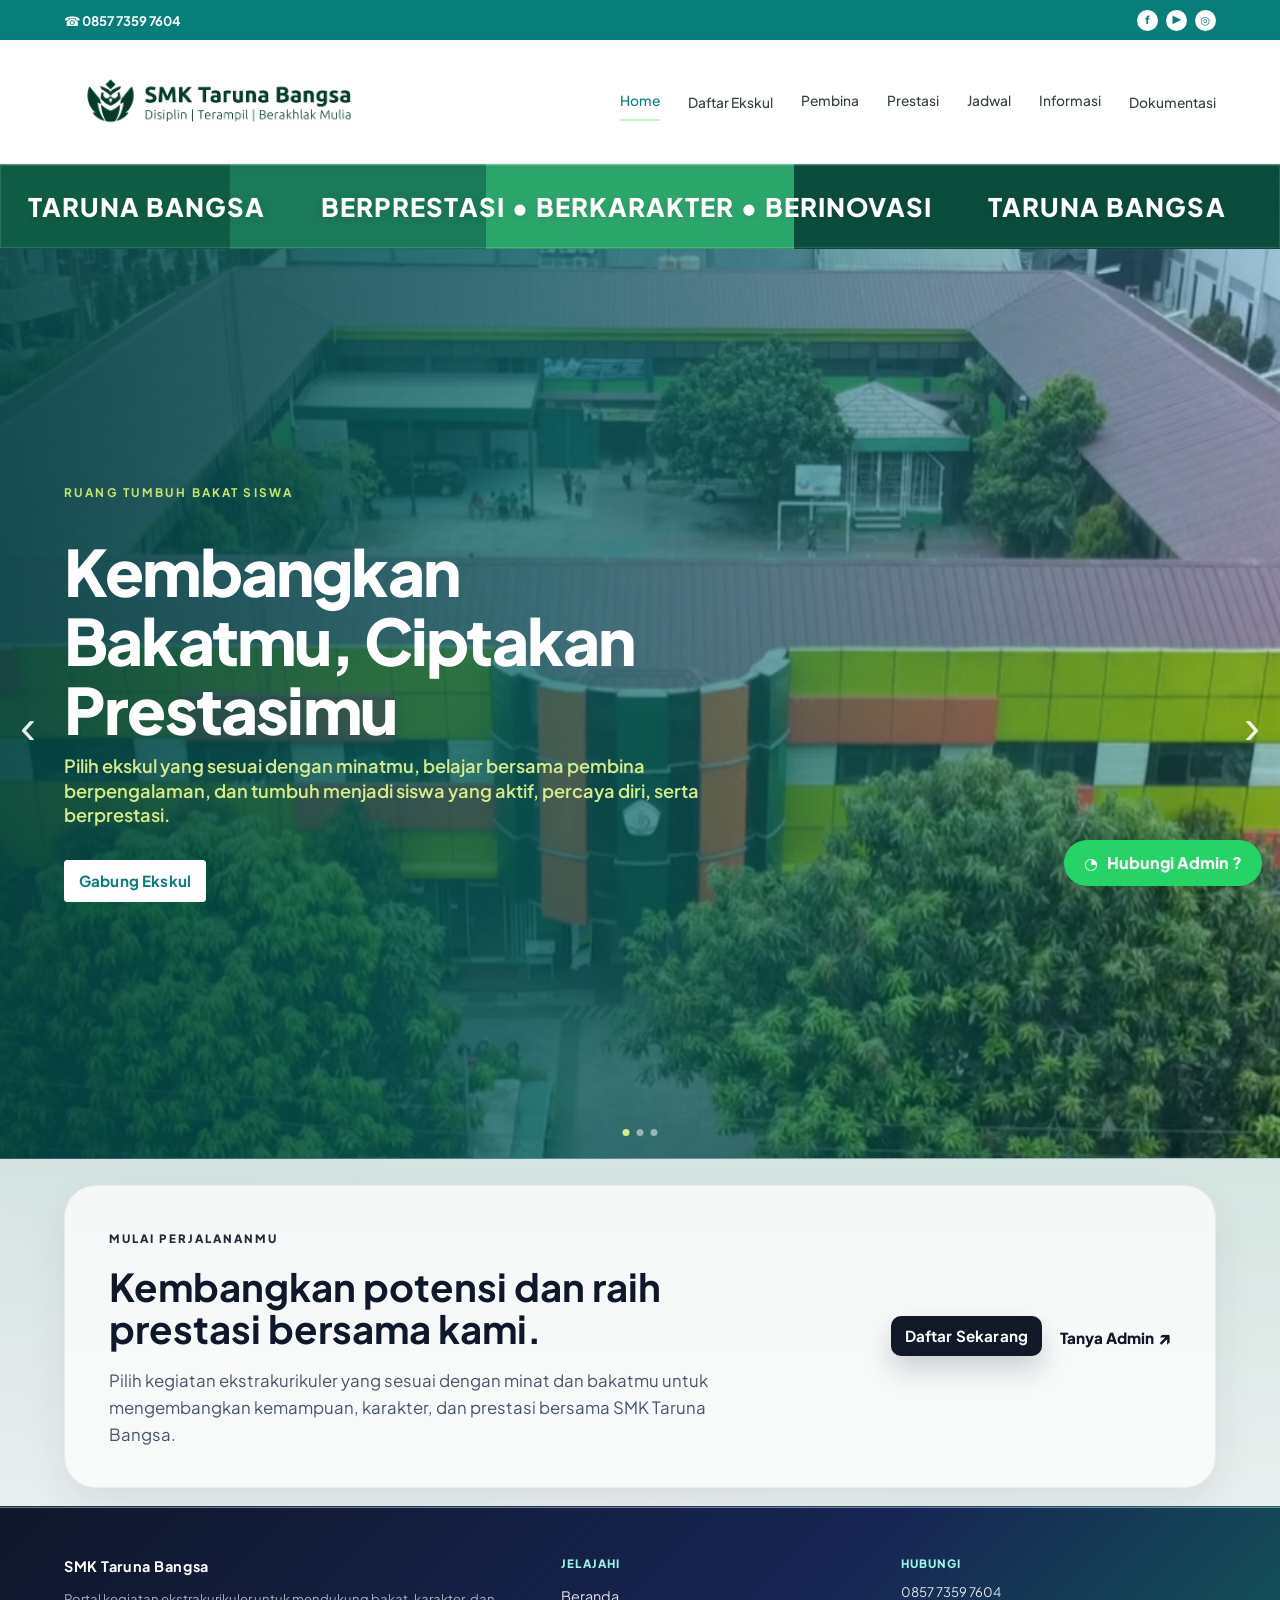
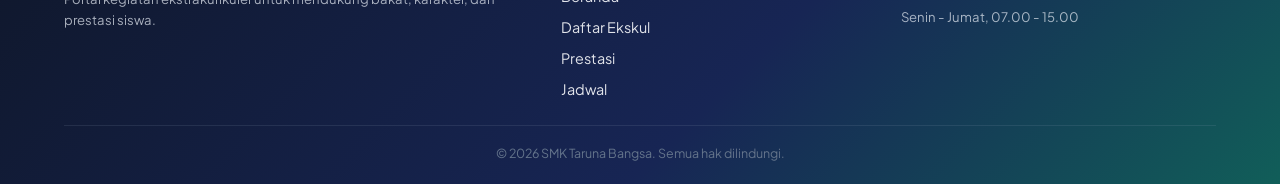
==== index.html @ 8e18caa0 "first commit" ====
<!doctype html>
<html lang="id">
<head>
  <meta charset="utf-8" />
  <meta name="viewport" content="width=device-width, initial-scale=1" />
  <title>Portal Ekstrakurikuler - SMK Taruna Bangsa</title>
  
  <link rel="stylesheet" href="styles.css">
  
  <!-- Google Fonts -->
  <link rel="preconnect" href="https://fonts.googleapis.com">
  <link rel="preconnect" href="https://fonts.gstatic.com" crossorigin>
  <link href="https://fonts.googleapis.com/css2?family=Plus+Jakarta+Sans:wght@400;500;600;700&display=swap" rel="stylesheet">

  <!-- Fallback CSS Kritis -->
  <style>
    :root {
      --primary: #4f46e5;
      --dark: #0f172a;
    }
    html, body {
      height: 100%;
      margin: 0;
      font-family: 'Plus Jakarta Sans', system-ui, -apple-system, 'Segoe UI', Roboto, sans-serif;
      color: #111;
      background:
        radial-gradient(circle at 12% 15%, rgba(124, 58, 237, 0.18), transparent 24%),
        radial-gradient(circle at 80% 12%, rgba(34, 211, 238, 0.14), transparent 20%),
        linear-gradient(135deg, #f8fbff 0%, #eef4ff 28%, #f7f5ff 55%, #f0fbff 100%);
    }
    .site-header { display: block; padding: 14px 0; border-bottom: 1px solid #e6edf5; }
    .container { width: 90%; max-width: 1200px; margin: 0 auto; }
    .header-container { display: flex; justify-content: space-between; align-items: center; }
    .main-nav { display: flex; gap: 18px; align-items: center; }
    .nav-link { color: #4b5563; text-decoration: none; }
    @media (max-width: 720px) {
      .main-nav { display: none; }
    }
  </style>
</head>
<body class="landing-page home-page">

  <!-- TOP STRIP -->
  <div class="top-strip">
    <div class="container top-strip-inner">
      <span class="top-phone">☎ <strong>0857 7359 7604</strong></span>
      <div class="top-socials" aria-label="Media sosial sekolah">
        <a href="#" aria-label="Facebook">f</a>
        <a href="#" aria-label="YouTube">▶</a>
        <a href="#" aria-label="Instagram">◎</a>
      </div>
    </div>
  </div>

  <!-- HEADER -->
  <header class="site-header">
    <div class="container header-container">
      <button class="nav-toggle-left" aria-label="Buka menu">☰</button>
      
      <div class="brand">
        <a href="index.html">
          <img class="brand-logo" src="logo-saya.png" alt="Logo SMK Taruna Bangsa" />
        </a>
      </div>
      
      <div class="header-right">
        <nav id="main-navigation" class="main-nav">
          <a href="index.html" class="nav-link active">Home</a>
          
          <div class="nav-dropdown">
            <button class="nav-link nav-dropdown-toggle" type="button" aria-expanded="false">Daftar Ekskul</button>
            <div class="nav-dropdown-menu" aria-label="Daftar ekskul">
              <a class="dropdown-ekskul-link futsal-link" href="ekskul-detail.html?name=Futsal">Futsal</a>
              <a class="dropdown-ekskul-link basket-link" href="ekskul-detail.html?name=Basket">Basket</a>
              <a class="dropdown-ekskul-link volley-link" href="ekskul-detail.html?name=Volley">Volley</a>
              <a class="dropdown-ekskul-link paskibra-link" href="ekskul-detail.html?name=Paskibra">Paskibra</a>
              <a class="dropdown-ekskul-link silat-link" href="ekskul-detail.html?name=Pencak%20Silat">Pencak Silat</a>
              <a class="dropdown-ekskul-link musik-link" href="ekskul-detail.html?name=Musik">Musik</a>
              <a class="dropdown-ekskul-link esport-link" href="ekskul-detail.html?name=Esport%20Nasa">Esport Nasa</a>
              <a class="dropdown-ekskul-link polsis-link" href="ekskul-detail.html?name=Polsis">Polsis</a>
            </div>
          </div>

          <a href="pembina.html" class="nav-link">Pembina</a>
          <a href="prestasi.html" class="nav-link">Prestasi</a>
          <a href="jadwal.html" class="nav-link">Jadwal</a>
          <a href="informasi.html" class="nav-link">Informasi</a>

          <div class="nav-dropdown">
            <button class="nav-link nav-dropdown-toggle" type="button" aria-expanded="false">Dokumentasi</button>
            <div class="nav-dropdown-menu" aria-label="Dokumentasi">
              <a class="dropdown-dokumentasi-link" href="dokumentasi.html?type=Foto">Foto</a>
              <a class="dropdown-dokumentasi-link" href="dokumentasi.html?type=Video">Video</a>
            </div>
          </div>
        </nav>
      </div>
    </div>
  </header>

  <!-- MARQUEE BANNER -->
  <div class="marquee-banner" aria-label="Informasi bergerak">
    <div class="marquee-track">
      <div class="marquee-item">TARUNA BANGSA</div>
      <div class="marquee-item">BERPRESTASI • BERKARAKTER • BERINOVASI</div>
      <div class="marquee-item">TARUNA BANGSA</div>
      <div class="marquee-item">BERPRESTASI • BERKARAKTER • BERINOVASI</div>
      <div class="marquee-item">TARUNA BANGSA</div>
      <div class="marquee-item">BERPRESTASI • BERKARAKTER • BERINOVASI</div>
    </div>
  </div>

  <!-- PANEL MOBILE NAVIGASI -->
  <aside id="left-panel" class="left-panel" aria-hidden="true">
    <div class="panel-inner">
      <button class="close-btn" aria-label="Tutup">✕</button>
      <nav class="mobile-nav">
        <a href="index.html" class="nav-link">Home</a>
        <div class="mobile-nav-dropdown">
          <button class="nav-link nav-dropdown-toggle" type="button" aria-expanded="false">Daftar Ekskul</button>
          <div class="mobile-dropdown-menu">
            <a class="dropdown-ekskul-link futsal-link" href="ekskul-detail.html?name=Futsal">Futsal</a>
            <a class="dropdown-ekskul-link basket-link" href="ekskul-detail.html?name=Basket">Basket</a>
            <a class="dropdown-ekskul-link volley-link" href="ekskul-detail.html?name=Volley">Volley</a>
            <a class="dropdown-ekskul-link paskibra-link" href="ekskul-detail.html?name=Paskibra">Paskibra</a>
            <a class="dropdown-ekskul-link silat-link" href="ekskul-detail.html?name=Pencak%20Silat">Pencak Silat</a>
            <a class="dropdown-ekskul-link musik-link" href="ekskul-detail.html?name=Musik">Musik</a>
            <a class="dropdown-ekskul-link esport-link" href="ekskul-detail.html?name=Esport%20Nasa">Esport Nasa</a>
            <a class="dropdown-ekskul-link polsis-link" href="ekskul-detail.html?name=Polsis">Polsis</a>
          </div>
        </div>
        <a href="pembina.html" class="nav-link">Pembina</a>
        <a href="prestasi.html" class="nav-link">Prestasi</a>
        <a href="jadwal.html" class="nav-link">Jadwal</a>
        <a href="informasi.html" class="nav-link">Informasi</a>
      </nav>
    </div>
  </aside>

  <!-- KONTEN UTAMA -->
  <main>
    <!-- HERO SECTION -->
    <section class="hero">
      <div class="hero-bg" aria-hidden="true">
        <div class="blob b1"></div>
        <div class="blob b2"></div>
        <div class="blob b3"></div>
      </div>
      <div class="container hero-container">
        <div class="hero-content">
          <span class="hero-tag">RUANG TUMBUH BAKAT SISWA</span>
          <h1 class="hero-title">Kembangkan Bakatmu, Ciptakan Prestasimu</h1>
          <p class="hero-description">
            Pilih ekskul yang sesuai dengan minatmu, belajar bersama pembina berpengalaman, dan tumbuh menjadi siswa yang aktif, percaya diri, serta berprestasi.
          </p>
          <div class="hero-actions">
            <a class="btn btn-primary hero-join-button" href="student-register.html">Gabung Ekskul</a>
            <a class="btn btn-secondary" href="prestasi.html">Lihat Prestasi</a>
          </div>
        </div>
        
        <div class="hero-visual">
          <div class="hero-visual-frame">
            <img src="logo_landing_page.png" alt="Gedung SMK Taruna Bangsa">
            <span class="hero-visual-caption">Lingkungan belajar dan berkembang</span>
          </div>
        </div>
      </div>

      <button class="hero-arrow hero-arrow-left" aria-label="Slide sebelumnya">‹</button>
      <button class="hero-arrow hero-arrow-right" aria-label="Slide berikutnya">›</button>
      <div class="hero-dots" aria-hidden="true">
        <span class="active"></span>
        <span></span>
        <span></span>
      </div>
    </section>

    <!-- CLOSING CTA SECTION -->
    <section class="closing-cta" aria-labelledby="closing-cta-title">
      <div class="container closing-cta-inner">
        <div>
          <span class="closing-cta-kicker">MULAI PERJALANANMU</span>
          <h2 id="closing-cta-title">Kembangkan potensi dan raih prestasi bersama kami.</h2>
          <p>Pilih kegiatan ekstrakurikuler yang sesuai dengan minat dan bakatmu untuk mengembangkan kemampuan, karakter, dan prestasi bersama SMK Taruna Bangsa.</p>
        </div>
        <div class="closing-cta-actions">
          <a class="btn btn-light" href="student-register.html">Daftar Sekarang</a>
          <a class="closing-cta-contact" href="https://wa.me/6285773597604?text=Halo%20Admin%20SMK%20Taruna%20Bangsa%2C%20saya%20ingin%20menanyakan%20informasi%20tentang%20kegiatan%20ekstrakurikuler." target="_blank" rel="noreferrer">
            Tanya Admin <span aria-hidden="true">&#8599;</span>
          </a>
        </div>
      </div>
    </section>

    <!-- PORTAL SISWA -->
    <section id="student-portal" class="student-portal hidden">
      <div class="container">
        <div class="portal-card">
          <div>
            <span class="sub-title">Portal Siswa</span>
            <h2>Selamat datang di ruang aktivitas ekstrakurikulermu.</h2>
          </div>
          <div class="portal-meta">
            <div class="meta-item">
              <span>Nama</span>
              <strong id="portal-name">-</strong>
            </div>
            <div class="meta-item">
              <span>NIS</span>
              <strong id="portal-nis">-</strong>
            </div>
            <div class="meta-item">
              <span>Kelas</span>
              <strong id="portal-kelas">-</strong>
            </div>
          </div>
        </div>
      </div>
    </section>
  </main>

  <!-- FLOATING WHATSAPP -->
  <a class="whatsapp-float" href="https://wa.me/6285773597604" target="_blank" rel="noreferrer">
    <span aria-hidden="true">◔</span> Hubungi Admin ?
  </a>

  <!-- FOOTER -->
  <footer class="site-footer">
    <div class="container footer-container">
      <div class="footer-brand">
        <strong>SMK Taruna Bangsa</strong>
        <p>Portal kegiatan ekstrakurikuler untuk mendukung bakat, karakter, dan prestasi siswa.</p>
      </div>
      <div class="footer-links">
        <span class="footer-heading">Jelajahi</span>
        <a href="index.html">Beranda</a>
        <a href="ekskul-detail.html?name=Futsal">Daftar Ekskul</a>
        <a href="prestasi.html">Prestasi</a>
        <a href="jadwal.html">Jadwal</a>
      </div>
      <div class="footer-contact">
        <span class="footer-heading">Hubungi</span>
        <a href="https://wa.me/6285773597604" target="_blank" rel="noreferrer">0857 7359 7604</a>
        <span>Senin - Jumat, 07.00 - 15.00</span>
      </div>
    </div>
    <p class="footer-copy">&copy; 2026 SMK Taruna Bangsa. Semua hak dilindungi.</p>
  </footer>

  <script src="script.js"></script>
</body>
</html>
---- styles.css ----
:root {
  --primary: #4f46e5;
  --blob1: #7c3aed;
  --blob2: #06b6d4;
  --blob3: #f59e0b;
  --primary-hover: #4338ca;
  --dark: #0f172a;
  --gray-light: #f8fafc;
  --text-main: #334155;
  --text-muted: #64748b;
  --border-color: #e2e8f0;
  --radius: 12px;
}

* {
  box-sizing: border-box;
  margin: 0;
  padding: 0;
}

html {
  scroll-behavior: smooth;
}

[id] {
  scroll-margin-top: 110px;
}

body {
  font-family: 'Plus Jakarta Sans', sans-serif;
  color: var(--text-main);
  background:
    radial-gradient(circle at 12% 15%, rgba(124, 58, 237, 0.18), transparent 24%),
    radial-gradient(circle at 80% 12%, rgba(34, 211, 238, 0.14), transparent 20%),
    linear-gradient(135deg, #f8fbff 0%, #eef4ff 28%, #f7f5ff 55%, #f0fbff 100%);
  line-height: 1.6;
}

.container {
  width: 90%;
  max-width: 1200px;
  margin: 0 auto;
}

.hidden {
  display: none !important;
}

.user-status {
  display: inline-flex;
  align-items: center;
  gap: 10px;
  padding: 8px 12px;
  border-radius: 999px;
  background: rgba(15, 118, 110, 0.08);
  border: 1px solid rgba(34, 197, 94, 0.2);
  box-shadow: inset 0 0 0 1px rgba(255,255,255,0.04);
}

.user-chip {
  display: inline-flex;
  align-items: center;
  gap: 8px;
  font-size: 0.82rem;
  font-weight: 700;
  color: #0f172a;
}

.user-chip::before {
  content: "";
  width: 9px;
  height: 9px;
  border-radius: 50%;
  background: linear-gradient(135deg, #22c55e, #15803d);
  box-shadow: 0 0 0 3px rgba(34, 197, 94, 0.12);
}

.logout-btn {
  border: 0;
  background: linear-gradient(135deg, #16a34a, #22c55e);
  color: white;
  border-radius: 999px;
  padding: 7px 12px;
  font-size: 0.74rem;
  font-weight: 700;
  cursor: pointer;
  transition: transform 0.2s ease, box-shadow 0.2s ease;
}

.logout-btn:hover {
  transform: translateY(-1px);
  box-shadow: 0 8px 18px rgba(34, 197, 94, 0.2);
}

.student-portal {
  padding: 8px 0 0;
}

.portal-card {
  background: linear-gradient(135deg, rgba(15, 23, 42, 0.97), rgba(15, 118, 110, 0.9));
  border: 1px solid rgba(148, 163, 184, 0.18);
  border-radius: 28px;
  box-shadow: 0 24px 60px rgba(15, 23, 42, 0.16);
  padding: 28px 30px;
  color: #f8fafc;
  display: flex;
  justify-content: space-between;
  align-items: center;
  gap: 24px;
}

.portal-card h2 {
  font-size: clamp(1.4rem, 2vw, 2rem);
  margin-top: 8px;
}

.portal-meta {
  display: grid;
  grid-template-columns: repeat(3, minmax(120px, 1fr));
  gap: 16px;
  min-width: min(100%, 430px);
}

.meta-item {
  background: rgba(255, 255, 255, 0.08);
  border: 1px solid rgba(255, 255, 255, 0.12);
  border-radius: 18px;
  padding: 12px 14px;
}

.meta-item span {
  display: block;
  font-size: 0.72rem;
  letter-spacing: 0.08em;
  text-transform: uppercase;
  color: rgba(248, 250, 252, 0.72);
  margin-bottom: 4px;
}

.meta-item strong {
  font-size: 1rem;
  font-weight: 700;
}

/* DASHBOARD */
.dashboard-page {
  background:
    radial-gradient(circle at top left, rgba(16, 185, 129, 0.18), transparent 20%),
    radial-gradient(circle at top right, rgba(59, 130, 246, 0.12), transparent 24%),
    radial-gradient(circle at bottom left, rgba(14, 116, 144, 0.12), transparent 24%),
    linear-gradient(135deg, #eefaf7 0%, #f4f7ff 28%, #f8fafc 56%, #eef6f3 100%);
  min-height: 100vh;
  position: relative;
  overflow-x: hidden;
}

.admin-dashboard-page {
  background:
    radial-gradient(circle at top left, rgba(16, 185, 129, 0.23), transparent 18%),
    radial-gradient(circle at top right, rgba(96, 165, 250, 0.2), transparent 24%),
    radial-gradient(circle at bottom center, rgba(59, 130, 246, 0.12), transparent 28%),
    linear-gradient(180deg, #050b14 0%, #0b1220 24%, #101b2c 52%, #0c1321 100%);
}

.admin-dashboard-page .dashboard-header {
  background: linear-gradient(135deg, #050c14 0%, #0a1420 28%, #081924 100%);
  border-bottom: 1px solid rgba(148, 163, 184, 0.18);
  box-shadow: 0 20px 42px rgba(2, 6, 23, 0.42);
}

.admin-dashboard-page .brand-dashboard .brand-badge {
  background: linear-gradient(135deg, #10b981, #0ea5e9, #8b5cf6);
  box-shadow: 0 12px 24px rgba(16, 185, 129, 0.2);
}

.admin-dashboard-page .sidebar-card {
  background: linear-gradient(180deg, rgba(15, 23, 42, 0.96), rgba(15, 23, 42, 0.78));
  border-color: rgba(148, 163, 184, 0.16);
  box-shadow: 0 26px 48px rgba(2, 6, 23, 0.35);
  color: #e2e8f0;
}

.admin-dashboard-page .sidebar-brand p,
.admin-dashboard-page .sidebar-brand strong,
.admin-dashboard-page .dashboard-nav a,
.admin-dashboard-page .panel-head h3,
.admin-dashboard-page .field-group,
.admin-dashboard-page .admin-ekskul-item strong,
.admin-dashboard-page .admin-list-wrap h4,
.admin-dashboard-page .welcome-card h2,
.admin-dashboard-page .stat-box strong {
  color: #f8fafc;
}

.admin-dashboard-page .dashboard-nav a {
  color: #cbd5e1;
}

.admin-dashboard-page .dashboard-nav a:hover,
.admin-dashboard-page .dashboard-nav a.active {
  background: linear-gradient(135deg, rgba(16, 185, 129, 0.14), rgba(59, 130, 246, 0.12));
  color: #f8fafc;
  box-shadow: inset 0 0 0 1px rgba(16, 185, 129, 0.2), 0 12px 24px rgba(16, 185, 129, 0.08);
}

.admin-dashboard-page .welcome-card {
  background: linear-gradient(135deg, rgba(15, 23, 42, 0.97), rgba(8, 47, 54, 0.84), rgba(17, 24, 39, 0.96));
  border-color: rgba(16, 185, 129, 0.22);
  box-shadow: 0 28px 56px rgba(2, 6, 23, 0.28);
  animation: floatInUp 0.55s cubic-bezier(.2,.8,.2,1) both, glowPulse 4.5s ease-in-out infinite;
}

.admin-dashboard-page .welcome-card::after {
  background: radial-gradient(circle, rgba(16, 185, 129, 0.26), transparent 68%);
}

.admin-dashboard-page .welcome-card::before {
  background: radial-gradient(circle, rgba(96, 165, 250, 0.17), transparent 70%);
}

.admin-dashboard-page .stat-box {
  background: linear-gradient(180deg, rgba(15, 23, 42, 0.94), rgba(17, 24, 39, 0.86));
  border-color: rgba(148, 163, 184, 0.14);
  box-shadow: 0 22px 36px rgba(2, 6, 23, 0.28);
  color: #f8fafc;
}

.admin-dashboard-page .stat-label {
  color: #94a3b8;
}

.admin-dashboard-page .stat-box.highlight {
  background: linear-gradient(135deg, rgba(16, 185, 129, 0.16), rgba(15, 118, 110, 0.11), rgba(15, 23, 42, 0.92));
  border-color: rgba(16, 185, 129, 0.24);
}

.admin-dashboard-page .info-panel,
.admin-dashboard-page .admin-management {
  background: linear-gradient(180deg, rgba(15, 23, 42, 0.9), rgba(15, 23, 42, 0.78));
    background:linear-gradient(90deg, #166534, #22c55e, #86efac, #15803d);
  box-shadow: 0 22px 42px rgba(2, 6, 23, 0.26);
  color: #e2e8f0;
  transition: transform 0.22s ease, box-shadow 0.22s ease, border-color 0.22s ease;
}

.admin-dashboard-page .info-panel:hover,
.admin-dashboard-page .admin-management:hover {
  transform: translateY(-4px);
  box-shadow: 0 28px 54px rgba(2, 6, 23, 0.32);
  border-color: rgba(16, 185, 129, 0.2);
}

.admin-dashboard-page .activity-list li,
.admin-dashboard-page .profile-list li,
.admin-dashboard-page .admin-ekskul-item p,
.admin-dashboard-page .field-group span {
  color: #cbd5e1;
}

.admin-dashboard-page .field-group input {
  background: rgba(15, 23, 42, 0.72);
  border: 1px solid rgba(148, 163, 184, 0.2);
  color: #f8fafc;
  box-shadow: inset 0 1px 0 rgba(255,255,255,0.04);
}

.admin-dashboard-page .field-group input::placeholder {
  color: rgba(148, 163, 184, 0.8);
}

.admin-dashboard-page .admin-ekskul-item {
  background: rgba(15, 23, 42, 0.72);
  border: 1px solid rgba(148, 163, 184, 0.14);
  box-shadow: 0 14px 28px rgba(2, 6, 23, 0.18);
}

.admin-dashboard-page .mini-delete {
  background: linear-gradient(135deg, rgba(239, 68, 68, 0.14), rgba(127, 29, 29, 0.2));
  color: #fecaca;
}

.admin-dashboard-page .user-status-large {
  background: rgba(15, 23, 42, 0.68);
  border-color: rgba(148, 163, 184, 0.18);
  box-shadow: inset 0 0 0 1px rgba(255,255,255,0.02);
}

.admin-dashboard-page .logout-btn {
  background: linear-gradient(135deg, #10b981, #22c55e);
  box-shadow: 0 14px 24px rgba(34, 197, 94, 0.18);
}

.admin-dashboard-page .pill {
  background: rgba(16, 185, 129, 0.12);
  color: #bbf7d0;
}

.admin-dashboard-page .subtle {
  background: rgba(148, 163, 184, 0.12);
  color: #dbeafe;
}

.dashboard-page .sidebar-card,
.dashboard-page .welcome-card,
.dashboard-page .stats-grid,
.dashboard-page .info-panel,
.dashboard-page .student-ekskul-grid > * {
  animation: floatInUp 0.7s cubic-bezier(.2,.8,.2,1) both;
}

.dashboard-page .welcome-card { animation-delay: 0.06s; }
.dashboard-page .stats-grid { animation-delay: 0.12s; }
.dashboard-page .info-panel:nth-child(1) { animation-delay: 0.18s; }
.dashboard-page .info-panel:nth-child(2) { animation-delay: 0.24s; }
.dashboard-page .student-ekskul-grid > * { animation-delay: 0.28s; }

.admin-dashboard-page .info-panel:hover,
.admin-dashboard-page .admin-management:hover {
  transform: translateY(-4px);
  box-shadow: 0 26px 50px rgba(15, 118, 110, 0.08);
  border-color: rgba(16, 185, 129, 0.2);
}

.admin-dashboard-page .dashboard-nav a {
  transition: transform 0.22s ease, background 0.22s ease, box-shadow 0.22s ease, color 0.22s ease, letter-spacing 0.02em;
}

.admin-dashboard-page .dashboard-nav a:hover,
.admin-dashboard-page .dashboard-nav a.active {
  background: linear-gradient(135deg, rgba(16, 185, 129, 0.14), rgba(59, 130, 246, 0.08));
  box-shadow: inset 0 0 0 1px rgba(16, 185, 129, 0.18), 0 10px 18px rgba(16, 185, 129, 0.08);
}

.admin-dashboard-page .stat-box {
  position: relative;
  overflow: hidden;
}

.admin-dashboard-page .stat-box::after {
  content: "";
  position: absolute;
  inset: auto -30% -50% auto;
  width: 140px;
  height: 140px;
  border-radius: 50%;
  background: radial-gradient(circle, rgba(16, 185, 129, 0.15), transparent 70%);
  transform: scale(1.2);
  pointer-events: none;
}

.admin-dashboard-page .stat-box:hover {
  transform: translateY(-5px) scale(1.01);
  box-shadow: 0 24px 42px rgba(15, 23, 42, 0.1);
}

.admin-dashboard-page .admin-ekskul-item {
  position: relative;
  overflow: hidden;
  transition: transform 0.22s ease, box-shadow 0.22s ease, border-color 0.22s ease;
}

.admin-dashboard-page .admin-ekskul-item::before {
  content: "";
  position: absolute;
  inset: 0 auto auto 0;
  width: 100%;
  height: 3px;
  background: linear-gradient(90deg, #10b981, #3b82f6, #8b5cf6);
  opacity: 0;
  transition: opacity 0.22s ease;
}

.admin-dashboard-page .admin-ekskul-item:hover {
  transform: translateY(-3px);
  box-shadow: 0 18px 30px rgba(15, 23, 42, 0.08);
  border-color: rgba(16, 185, 129, 0.18);
}

.admin-dashboard-page .admin-ekskul-item:hover::before {
  opacity: 1;
}

.admin-dashboard-page .mini-delete {
  position: relative;
  overflow: hidden;
}

.admin-dashboard-page .mini-delete:hover {
  transform: translateY(-2px) scale(1.02);
  box-shadow: 0 12px 22px rgba(239, 68, 68, 0.12);
}

.admin-dashboard-page .btn-primary {
  position: relative;
  overflow: hidden;
}

.admin-dashboard-page .btn-primary::before {
  content: "";
  position: absolute;
  inset: 0;
  background: linear-gradient(120deg, transparent 18%, rgba(255,255,255,0.32), transparent 48%);
  transform: translateX(-120%);
  transition: transform 0.7s ease;
}

.admin-dashboard-page .btn-primary:hover {
  transform: translateY(-2px) scale(1.01);
  box-shadow: 0 18px 32px rgba(16, 185, 129, 0.24);
}

.admin-dashboard-page .btn-primary:hover::before {
  transform: translateX(120%);
}

.dashboard-page::before {
  content: "";
  position: fixed;
  inset: 0;
  background:
    radial-gradient(circle at 18% 14%, rgba(16, 185, 129, 0.18), transparent 18%),
    radial-gradient(circle at 72% 12%, rgba(99, 102, 241, 0.12), transparent 20%),
    radial-gradient(circle at 82% 70%, rgba(14, 165, 233, 0.08), transparent 22%);
  pointer-events: none;
  z-index: 0;
}

.dashboard-page:not(.admin-dashboard-page) {
  background: #ffffff;
}

.dashboard-page:not(.admin-dashboard-page)::before {
  display: none;
}

.dashboard-page:not(.admin-dashboard-page) .dashboard-header {
  background: #15803d;
  border-bottom-color: #166534;
  box-shadow: 0 8px 18px rgba(21, 128, 61, 0.18);
}

@keyframes floatInUp {
  from {
    opacity: 0;
    transform: translateY(16px);
  }
  to {
    opacity: 1;
    transform: translateY(0);
  }
}

.dashboard-header {
  position: relative;
  z-index: 1;
  background: linear-gradient(135deg, rgba(15, 23, 42, 0.98), rgba(10, 31, 25, 0.96));
  border-bottom: 1px solid rgba(148, 163, 184, 0.12);
  box-shadow: 0 12px 24px rgba(15, 23, 42, 0.08);
}

.dashboard-topbar {
  display: flex;
  align-items: center;
  justify-content: space-between;
  min-height: 90px;
  gap: 20px;
}

.brand-dashboard {
  color: #f8fafc;
}

.brand-dashboard .brand-badge {
  background: linear-gradient(135deg, #10b981, #15803d);
}

.brand-kicker {
  display: block;
  font-size: 0.72rem;
  letter-spacing: 0.12em;
  color: rgba(255, 255, 255, 0.72);
  text-transform: uppercase;
}

.brand-dashboard h1 {
  color: #f8fafc;
  font-size: clamp(1.2rem, 2vw, 1.8rem);
}

.dashboard-actions {
  display: flex;
  align-items: center;
  gap: 14px;
}

.notification-wrap {
  position: relative;
  z-index: 35;
}

.notification-trigger {
  position: relative;
  display: inline-flex;
  align-items: center;
  justify-content: center;
  width: 42px;
  height: 42px;
  border: 1px solid rgba(255, 255, 255, 0.14);
  border-radius: 50%;
  background: linear-gradient(135deg, rgba(255, 255, 255, 0.11), rgba(59, 130, 246, 0.06));
  color: #f8fafc;
  font-size: 1.1rem;
  cursor: pointer;
  box-shadow: 0 10px 24px rgba(59, 130, 246, 0.14);
  transition: transform 0.2s ease, box-shadow 0.2s ease, border-color 0.2s ease;
}

.notification-trigger::before {
  content: "";
  position: absolute;
  inset: -2px;
  border-radius: 50%;
  border: 1px solid rgba(96, 165, 250, 0.25);
  opacity: 0;
  transition: opacity 0.2s ease;
}

.notification-trigger:hover {
  transform: translateY(-1px);
  box-shadow: 0 16px 28px rgba(59, 130, 246, 0.2);
  border-color: rgba(147, 197, 253, 0.4);
}

.notification-trigger:hover::before,
.notification-trigger:focus-visible::before {
  opacity: 1;
}

.notification-count {
  position: absolute;
  right: -4px;
  top: -4px;
  min-width: 18px;
  height: 18px;
  border-radius: 999px;
  background: linear-gradient(135deg, #f97316, #ef4444);
  color: white;
  font-size: 0.62rem;
  font-weight: 700;
  display: inline-flex;
  align-items: center;
  justify-content: center;
  padding: 0 5px;
  box-shadow: 0 8px 18px rgba(239, 68, 68, 0.35), 0 0 0 3px rgba(15, 23, 42, 0.7);
}

.notification-panel {
  position: fixed;
  right: clamp(18px, 3vw, 32px);
  top: 82px;
  width: min(360px, calc(100vw - 28px));
  max-height: min(72vh, 440px);
  background: linear-gradient(180deg, rgba(15, 23, 42, 0.97), rgba(15, 23, 42, 0.92));
  border: 1px solid rgba(148, 163, 184, 0.22);
  border-radius: 18px;
  box-shadow: 0 30px 60px rgba(15, 23, 42, 0.3), 0 0 0 1px rgba(96, 165, 250, 0.14);
  padding: 14px;
  z-index: 2000;
  pointer-events: auto;
  transform-origin: top right;
  transform: translateY(0) scale(1);
  opacity: 1;
  transition: opacity 0.18s ease, transform 0.18s ease;
}

.notification-panel:not(.hidden) {
  animation: notificationSlideIn 0.24s cubic-bezier(0.2, 0.8, 0.2, 1);
}

.notification-panel::before {
  content: "";
  position: absolute;
  inset: 0;
  border-radius: inherit;
  background: linear-gradient(135deg, rgba(96, 165, 250, 0.12), transparent 40%, rgba(34, 197, 94, 0.08));
  pointer-events: none;
}

.notification-panel::after {
  content: "";
  position: absolute;
  top: -9px;
  right: 20px;
  width: 16px;
  height: 16px;
  background: rgba(15, 23, 42, 0.97);
  border-left: 1px solid rgba(148, 163, 184, 0.22);
  border-top: 1px solid rgba(148, 163, 184, 0.22);
  transform: rotate(45deg);
  border-radius: 3px;
  z-index: -1;
}

.notification-panel.hidden {
  display: none !important;
  opacity: 0;
  transform: translateY(-8px);
  pointer-events: none;
}

.performance-grid {
  margin-top: 8px;
}

.compact-progress {
  gap: 18px;
}

.admin-search-wrap {
  margin: 12px 0 18px;
}

.admin-mini-list li {
  padding-bottom: 10px;
}

.notification-header {
  display: flex;
  align-items: center;
  justify-content: space-between;
  gap: 10px;
  color: #f8fafc;
  margin-bottom: 10px;
}

.clear-notif {
  background: rgba(148, 163, 184, 0.06);
  border: 1px solid rgba(148, 163, 184, 0.18);
  color: #cbd5e1;
  border-radius: 999px;
  padding: 5px 10px;
  cursor: pointer;
  transition: background 0.2s ease, border-color 0.2s ease, transform 0.2s ease;
}

.clear-notif:hover {
  background: rgba(148, 163, 184, 0.12);
  border-color: rgba(148, 163, 184, 0.28);
  transform: translateY(-1px);
}

.notification-list {
  display: grid;
  gap: 10px;
  max-height: 320px;
  overflow: auto;
  position: relative;
  z-index: 1;
}

.notification-list::-webkit-scrollbar {
  width: 7px;
}

.notification-list::-webkit-scrollbar-thumb {
  background: rgba(148, 163, 184, 0.32);
  border-radius: 999px;
}

.notification-item {
  display: flex;
  gap: 10px;
  align-items: flex-start;
  padding: 10px 8px;
  border-radius: 12px;
  background: rgba(148, 163, 184, 0.04);
  border: 1px solid rgba(148, 163, 184, 0.08);
  transition: background 0.18s ease, border-color 0.18s ease, transform 0.2s ease, box-shadow 0.2s ease;
  animation: notificationItemIn 0.24s ease both;
}

@keyframes notificationItemIn {
  from {
    opacity: 0;
    transform: translateY(8px);
  }
  to {
    opacity: 1;
    transform: translateY(0);
  }
}

.notification-item:hover {
  transform: translateX(2px);
  box-shadow: inset 0 0 0 1px rgba(147, 197, 253, 0.12);
}

.notification-item.unread {
  background: linear-gradient(135deg, rgba(59, 130, 246, 0.14), rgba(15, 23, 42, 0.7));
  border-color: rgba(96, 165, 250, 0.3);
}

.notification-item.read {
  opacity: 0.8;
}

.notification-indicator {
  width: 10px;
  height: 10px;
  border-radius: 50%;
  margin-top: 8px;
  flex-shrink: 0;
}

.notification-indicator.success { background: #22c55e; }
.notification-indicator.info { background: #3b82f6; }
.notification-indicator.warning { background: #f59e0b; }

.notification-copy {
  flex: 1;
  min-width: 0;
}

.notification-copy strong {
  display: block;
  color: #f8fafc;
  font-size: 0.88rem;
  margin-bottom: 4px;
}

.notification-copy p {
  margin: 0;
  color: #cbd5e1;
  font-size: 0.76rem;
  line-height: 1.4;
}

.notification-copy span {
  display: inline-block;
  margin-top: 6px;
  color: rgba(148, 163, 184, 0.86);
  font-size: 0.7rem;
}

.notification-dismiss {
  border: none;
  background: transparent;
  color: rgba(203, 213, 225, 0.8);
  font-size: 1.2rem;
  line-height: 1;
  cursor: pointer;
  padding: 2px 4px;
}

.toast {
  position: fixed;
  right: 24px;
  bottom: 24px;
  min-width: 260px;
  max-width: 360px;
  display: flex;
  gap: 12px;
  align-items: flex-start;
  padding: 14px 16px;
  border-radius: 16px;
  background: rgba(15, 23, 42, 0.94);
  border: 1px solid rgba(148, 163, 184, 0.14);
  color: #f8fafc;
  box-shadow: 0 20px 40px rgba(15, 23, 42, 0.26);
  transform: translateY(18px);
  opacity: 0;
  transition: transform 0.25s ease, opacity 0.25s ease;
  z-index: 200;
}

.toast.show {
  transform: translateY(0);
  opacity: 1;
}

.toast.success { border-color: rgba(34, 197, 94, 0.3); }
.toast.warning { border-color: rgba(245, 158, 11, 0.3); }
.toast.info { border-color: rgba(59, 130, 246, 0.3); }

.toast-icon {
  width: 26px;
  height: 26px;
  border-radius: 50%;
  display: inline-flex;
  align-items: center;
  justify-content: center;
  font-size: 0.82rem;
  font-weight: 800;
  background: rgba(255, 255, 255, 0.08);
}

.toast strong {
  display: block;
  margin-bottom: 4px;
  font-size: 0.88rem;
}

.toast p {
  margin: 0;
  color: #cbd5e1;
  font-size: 0.76rem;
  line-height: 1.4;
}

.user-status-large {
  background: rgba(255, 255, 255, 0.08);
  border: 1px solid rgba(255, 255, 255, 0.1);
  color: #f8fafc;
}

.user-status-large .user-chip {
  color: #f8fafc;
}

.dashboard-main {
  position: relative;
  z-index: 1;
  padding: 32px 0 48px;
}

.dashboard-grid {
  display: grid;
  grid-template-columns: 280px minmax(0, 1fr);
  gap: 28px;
}

.sidebar-card {
  background: linear-gradient(180deg, rgba(255,255,255,0.96), rgba(241,245,249,0.92));
  border: 1px solid rgba(148, 163, 184, 0.18);
  border-radius: 24px;
  padding: 24px 20px;
  box-shadow: 0 24px 50px rgba(15, 23, 42, 0.08);
  height: fit-content;
  position: sticky;
  top: 100px;
  backdrop-filter: blur(8px);
  -webkit-backdrop-filter: blur(8px);
  animation: floatInUp 0.5s ease both;
}

.sidebar-card::before {
  content: "";
  position: absolute;
  inset: 0 0 auto 0;
  height: 4px;
  border-radius: 24px 24px 0 0;
  background: linear-gradient(90deg, #10b981, #3b82f6, #8b5cf6);
}

.sidebar-brand {
  display: flex;
  align-items: center;
  gap: 14px;
  padding-bottom: 18px;
  border-bottom: 1px solid rgba(148, 163, 184, 0.12);
  margin-bottom: 18px;
}

.small-logo {
  width: 42px;
  height: 42px;
  border-radius: 12px;
}

.sidebar-brand p,
.sidebar-brand strong {
  color: #0f172a;
  display: block;
}

.dashboard-nav {
  display: grid;
  gap: 8px;
}

.dashboard-nav a {
  text-decoration: none;
  color: #475569;
  border-radius: 12px;
  padding: 10px 12px;
  font-weight: 600;
  transition: transform 0.22s ease, background 0.22s ease, box-shadow 0.22s ease, color 0.22s ease;
  position: relative;
  overflow: hidden;
}

.dashboard-nav a::before {
  content: "";
  position: absolute;
  inset: 0;
  background: linear-gradient(135deg, rgba(16, 185, 129, 0.08), rgba(59, 130, 246, 0.06));
  opacity: 0;
  transition: opacity 0.22s ease;
}

.dashboard-nav a:hover::before,
.dashboard-nav a.active::before {
  opacity: 1;
}

.dashboard-nav a:hover,
.dashboard-nav a.active {
  background: linear-gradient(135deg, rgba(16, 185, 129, 0.1), rgba(59, 130, 246, 0.06));
  color: #065f46;
  transform: translateX(4px);
  box-shadow: inset 0 0 0 1px rgba(16, 185, 129, 0.14);
}

.dashboard-nav a span,
.dashboard-nav a strong {
  position: relative;
  z-index: 1;
}

.dashboard-content {
  display: grid;
  gap: 24px;
}

.welcome-card,
.stat-box,
.info-panel {
  background: rgba(255, 255, 255, 0.88);
  border: 1px solid rgba(148, 163, 184, 0.18);
  border-radius: 22px;
  box-shadow: 0 18px 42px rgba(15, 23, 42, 0.06);
}

.welcome-card {
  display: flex;
  align-items: center;
  justify-content: space-between;
  gap: 16px;
  padding: 28px 24px;
  background: linear-gradient(135deg, rgba(255,255,255,0.97), rgba(236,253,245,0.92), rgba(239,246,255,0.9));
  border: 1px solid rgba(16, 185, 129, 0.18);
  box-shadow: 0 26px 50px rgba(15, 118, 110, 0.08);
  position: relative;
  overflow: hidden;
  animation: floatInUp 0.55s ease both;
}

.welcome-card::after {
  content: "";
  position: absolute;
  right: -30px;
  top: -30px;
  width: 170px;
  height: 170px;
  border-radius: 50%;
  background: radial-gradient(circle, rgba(16, 185, 129, 0.18), transparent 68%);
}

.welcome-card::before {
  content: "";
  position: absolute;
  left: -40px;
  bottom: -60px;
  width: 180px;
  height: 180px;
  border-radius: 50%;
  background: radial-gradient(circle, rgba(59, 130, 246, 0.12), transparent 70%);
}

.welcome-card h2 {
  margin-top: 8px;
  font-size: clamp(1.6rem, 2vw, 2.1rem);
  color: #0f172a;
}

.stats-grid {
  display: grid;
  grid-template-columns: repeat(3, minmax(0, 1fr));
  gap: 18px;
  animation: floatInUp 0.6s ease both;
}

.stat-box {
  padding: 22px 20px;
  background: linear-gradient(180deg, rgba(255,255,255,0.92), rgba(248,250,252,0.92));
  border: 1px solid rgba(148, 163, 184, 0.14);
  transition: transform 0.22s ease, box-shadow 0.22s ease, border-color 0.22s ease;
  box-shadow: 0 14px 26px rgba(15, 23, 42, 0.04);
  position: relative;
  overflow: hidden;
}

.stat-box::before {
  content: "";
  position: absolute;
  inset: 0 auto auto 0;
  width: 100%;
  height: 3px;
  background: linear-gradient(90deg, #10b981, #3b82f6, #6366f1);
  opacity: 0.9;
}

.stat-box:hover {
  transform: translateY(-4px);
  box-shadow: 0 22px 38px rgba(15, 23, 42, 0.08);
  border-color: rgba(16, 185, 129, 0.24);
}

.stat-label {
  display: block;
  color: var(--text-muted);
  font-size: 0.8rem;
  margin-bottom: 8px;
}

.stat-box strong {
  color: #0f172a;
  font-size: 1.35rem;
}

.stat-box.highlight {
  background: linear-gradient(135deg, rgba(16, 185, 129, 0.12), rgba(15, 118, 110, 0.07));
  border-color: rgba(16, 185, 129, 0.24);
}

.panel-grid {
  display: grid;
  grid-template-columns: repeat(2, minmax(0, 1fr));
  gap: 18px;
}

.info-panel {
  padding: 22px 20px;
  animation: floatInUp 0.7s ease both;
  box-shadow: 0 18px 34px rgba(15, 23, 42, 0.05);
}

.panel-head {
  display: flex;
  align-items: center;
  justify-content: space-between;
  gap: 10px;
  margin-bottom: 16px;
}

.panel-head h3 {
  font-size: 1.05rem;
  color: #0f172a;
}

.pill {
  display: inline-flex;
  align-items: center;
  justify-content: center;
  background: rgba(16, 185, 129, 0.12);
  color: #065f46;
  font-size: 0.7rem;
  font-weight: 700;
  padding: 6px 10px;
  border-radius: 999px;
}

.activity-list,
.profile-list {
  list-style: none;
  display: grid;
  gap: 12px;
}

.activity-list li {
  color: var(--text-main);
  padding-left: 18px;
  position: relative;
}

.activity-list li::before {
  content: "";
  position: absolute;
  left: 0;
  top: 9px;
  width: 8px;
  height: 8px;
  border-radius: 50%;
  background: linear-gradient(135deg, #22c55e, #15803d);
}

.profile-list li {
  display: flex;
  justify-content: space-between;
  gap: 16px;
  border-bottom: 1px solid rgba(148, 163, 184, 0.12);
  padding-bottom: 10px;
}

.profile-list li span {
  color: var(--text-muted);
}

.profile-list li strong {
  color: #0f172a;
}

.timeline-list {
  list-style: none;
  display: grid;
  gap: 14px;
}

.timeline-list li {
  display: flex;
  gap: 12px;
  align-items: flex-start;
  padding-bottom: 12px;
  border-bottom: 1px solid rgba(148, 163, 184, 0.12);
}

.timeline-list li:last-child {
  border-bottom: none;
  padding-bottom: 0;
}

.timeline-dot {
  width: 12px;
  height: 12px;
  border-radius: 50%;
  margin-top: 6px;
  flex-shrink: 0;
  box-shadow: 0 0 0 4px rgba(148, 163, 184, 0.08);
}

.timeline-dot.green { background: #22c55e; }
.timeline-dot.blue { background: #3b82f6; }
.timeline-dot.orange { background: #f59e0b; }

.timeline-list strong {
  display: block;
  color: #0f172a;
  margin-bottom: 2px;
}

.timeline-list p {
  color: var(--text-muted);
  font-size: 0.8rem;
}

.progress-stack {
  display: grid;
  gap: 12px;
}

.progress-row {
  display: flex;
  justify-content: space-between;
  gap: 12px;
  color: #0f172a;
  font-size: 0.82rem;
}

.progress-bar {
  width: 100%;
  height: 10px;
  background: rgba(148, 163, 184, 0.14);
  border-radius: 999px;
  overflow: hidden;
}

.progress-bar span {
  display: block;
  height: 100%;
  border-radius: inherit;
  background: linear-gradient(90deg, #10b981, #3b82f6, #8b5cf6);
}

.quick-chip-grid {
  display: grid;
  grid-template-columns: repeat(2, minmax(0, 1fr));
  gap: 12px;
  margin-top: 8px;
}

.quick-action-item {
  display: flex;
  flex-direction: column;
  align-items: center;
  justify-content: center;
  gap: 8px;
  min-height: 90px;
  border-radius: 18px;
  text-decoration: none;
  color: #0f172a;
  background: linear-gradient(135deg, rgba(14, 165, 233, 0.08), rgba(16, 185, 129, 0.08));
  border: 1px solid rgba(148, 163, 184, 0.16);
  transition: transform 0.2s ease, box-shadow 0.2s ease;
}

.quick-action-item:hover {
  transform: translateY(-3px);
  box-shadow: 0 16px 26px rgba(59, 130, 246, 0.12);
}

.quick-icon {
  font-size: 1.5rem;
}

.notif-list {
  list-style: none;
  display: grid;
  gap: 14px;
}

.notif-list li {
  display: flex;
  gap: 12px;
  align-items: flex-start;
  padding-bottom: 12px;
  border-bottom: 1px solid rgba(148, 163, 184, 0.12);
}

.notif-list li:last-child {
  border-bottom: none;
  padding-bottom: 0;
}

.notif-dot {
  width: 10px;
  height: 10px;
  border-radius: 50%;
  margin-top: 8px;
  box-shadow: 0 0 0 4px rgba(148, 163, 184, 0.08);
}

.notif-dot.green { background: #22c55e; }
.notif-dot.blue { background: #3b82f6; }
.notif-dot.orange { background: #f59e0b; }

.notif-list strong {
  display: block;
  color: #0f172a;
  margin-bottom: 3px;
}

.notif-list p {
  color: var(--text-muted);
  font-size: 0.78rem;
}

.search-box-wrap {
  margin-bottom: 18px;
}

.search-box-wrap input {
  width: 100%;
  border: 1px solid rgba(148, 163, 184, 0.22);
  background: rgba(255, 255, 255, 0.72);
  color: #0f172a;
  border-radius: 12px;
  padding: 12px 14px;
  font: inherit;
  box-shadow: inset 0 1px 0 rgba(255,255,255,0.05);
}

.search-box-wrap input:focus {
  outline: 2px solid rgba(59, 130, 246, 0.25);
  border-color: rgba(59, 130, 246, 0.35);
}

.quick-actions {
  display: flex;
  gap: 12px;
  flex-wrap: wrap;
}

.feature-row {
  display: flex;
  gap: 12px;
  flex-wrap: wrap;
  margin-bottom: 18px;
}

.feature-badge {
  display: inline-flex;
  align-items: center;
  justify-content: center;
  padding: 9px 12px;
  border-radius: 999px;
  font-size: 0.72rem;
  font-weight: 700;
  border: 1px solid rgba(148, 163, 184, 0.2);
  background: rgba(255, 255, 255, 0.48);
  color: var(--text-main);
}

.feature-badge.success {
  background: rgba(16, 185, 129, 0.1);
  color: #065f46;
}

.feature-badge.neutral {
  background: rgba(59, 130, 246, 0.08);
  color: #1d4ed8;
}

.feature-badge.accent {
  background: rgba(168, 85, 247, 0.08);
  color: #7c3aed;
}

.glass-panel {
  background: rgba(255, 255, 255, 0.72);
  backdrop-filter: blur(12px);
  -webkit-backdrop-filter: blur(12px);
}

.student-ekskul-grid {
  display: grid;
  grid-template-columns: repeat(auto-fit, minmax(230px, 1fr));
  gap: 18px;
  margin-top: 12px;
  animation: floatInUp 0.75s ease both;
}

.mini-ekskul-card {
  position: relative;
  display: flex;
  flex-direction: column;
  gap: 14px;
  min-height: 190px;
  padding: 18px;
  border-radius: 22px;
  background: linear-gradient(180deg, rgba(255,255,255,0.96), rgba(248,250,252,0.96));
  border: 1px solid rgba(148, 163, 184, 0.18);
  box-shadow: 0 18px 30px rgba(15, 23, 42, 0.06);
  transform: translateY(0);
  opacity: 1;
  transition: transform 0.35s ease, box-shadow 0.35s ease, opacity 0.35s ease, border-color 0.35s ease;
  overflow: hidden;
}

.mini-ekskul-card::before {
  content: "";
  position: absolute;
  inset: 0 auto auto 0;
  width: 100%;
  height: 4px;
  background: var(--card-accent);
}

.mini-ekskul-card.visible {
  transform: translateY(0);
  opacity: 1;
}

.mini-ekskul-card:hover {
  box-shadow: 0 24px 44px rgba(15, 23, 42, 0.12);
  transform: translateY(-5px);
  border-color: rgba(16, 185, 129, 0.24);
}

.mini-ekskul-card:hover .mini-avatar {
  transform: scale(1.06);
  box-shadow: 0 16px 32px rgba(15, 23, 42, 0.12);
}

.reveal-card {
  opacity: 1;
  transform: none;
}

.mini-avatar {
  width: 56px;
  height: 56px;
  border-radius: 16px;
  display: flex;
  align-items: center;
  justify-content: center;
  color: #fff;
  font-weight: 800;
  background: var(--card-accent);
  box-shadow: inset 0 1px 0 rgba(255,255,255,0.25), 0 12px 26px rgba(15, 23, 42, 0.08);
}

.mini-body {
  display: grid;
  gap: 8px;
  flex: 1;
}

.mini-body h4 {
  color: #0f172a;
  margin-bottom: 0;
  font-size: 1.08rem;
}

.mini-body p {
  color: var(--text-muted);
  font-size: 0.84rem;
  line-height: 1.6;
}

.mini-link {
  display: inline-flex;
  align-items: center;
  justify-content: center;
  text-decoration: none;
  color: #065f46;
  background: linear-gradient(135deg, rgba(16, 185, 129, 0.1), rgba(52, 211, 153, 0.14));
  border: 1px solid rgba(16, 185, 129, 0.2);
  border-radius: 999px;
  padding: 8px 14px;
  font-size: 0.75rem;
  font-weight: 700;
  width: fit-content;
  margin-top: auto;
}

.detail-page {
  min-height: 100vh;
  background:
    radial-gradient(circle at top left, rgba(16, 185, 129, 0.12), transparent 20%),
    radial-gradient(circle at bottom right, rgba(79, 70, 229, 0.12), transparent 22%),
    linear-gradient(180deg, #edfdf8 0%, #f8fafc 42%, #f4f8ff 100%);
}

.detail-main {
  padding: 48px 0 60px;
}

.detail-wrap {
  display: flex;
  justify-content: center;
}

.detail-card {
  --detail-accent: #10b981;
  width: min(100%, 900px);
  padding: 32px 30px 28px;
  border-radius: 30px;
  background: linear-gradient(180deg, rgba(255,255,255,0.96), rgba(240,253,244,0.92));
  border: 1px solid rgba(148, 163, 184, 0.14);
  box-shadow: 0 30px 60px rgba(15, 23, 42, 0.08);
  position: relative;
  overflow: hidden;
}

.detail-card::before {
  content: "";
  position: absolute;
  inset: 0 auto auto 0;
  width: 100%;
  height: 5px;
  background: linear-gradient(90deg, var(--detail-accent), #0ea5e9, #6366f1);
}

.detail-card::after {
  content: "";
  position: absolute;
  right: -50px;
  top: -50px;
  width: 220px;
  height: 220px;
  border-radius: 50%;
  background: radial-gradient(circle, rgba(16, 185, 129, 0.15), transparent 70%);
}

.detail-hero {
  position: relative;
  z-index: 1;
  display: flex;
  justify-content: flex-start;
  margin-bottom: 18px;
}

.detail-icon {
  width: 76px;
  height: 76px;
  display: inline-flex;
  align-items: center;
  justify-content: center;
  font-size: 2rem;
  border-radius: 22px;
  background: linear-gradient(135deg, var(--detail-accent), rgba(15, 118, 110, 0.82));
  box-shadow: 0 18px 30px rgba(16, 185, 129, 0.18);
  color: white;
}

.detail-badge {
  position: relative;
  display: inline-flex;
  align-items: center;
  justify-content: center;
  padding: 7px 12px;
  border-radius: 999px;
  background: rgba(16, 185, 129, 0.12);
  border: 1px solid rgba(16, 185, 129, 0.18);
  color: #065f46;
  font-size: 0.72rem;
  font-weight: 800;
  letter-spacing: 0.12em;
  text-transform: uppercase;
  z-index: 1;
}

#detail-name {
  position: relative;
  z-index: 1;
  margin: 18px 0 12px;
  font-size: clamp(2rem, 3vw, 3rem);
  color: #0f172a;
  line-height: 1.1;
}

.detail-desc {
  position: relative;
  z-index: 1;
  font-size: 1.02rem;
  color: var(--text-main);
  line-height: 1.8;
  margin-bottom: 26px;
  max-width: 700px;
}

.detail-meta {
  position: relative;
  z-index: 1;
  display: grid;
  grid-template-columns: repeat(3, minmax(0, 1fr));
  gap: 16px;
  margin-top: 12px;
}

.detail-meta div {
  background: rgba(255,255,255,0.78);
  border: 1px solid rgba(148, 163, 184, 0.16);
  border-radius: 18px;
  padding: 18px 16px;
  box-shadow: 0 16px 28px rgba(15, 23, 42, 0.04);
}

.detail-meta span {
  display: block;
  font-size: 0.72rem;
  text-transform: uppercase;
  letter-spacing: 0.08em;
  color: var(--text-muted);
  margin-bottom: 8px;
}

.detail-meta strong {
  color: #0f172a;
  font-size: 1rem;
}

.detail-actions {
  position: relative;
  z-index: 1;
  display: flex;
  flex-wrap: wrap;
  gap: 14px;
  margin-top: 28px;
}

.detail-page .btn-primary {
  background: linear-gradient(135deg, #10b981, #15803d);
  border: 1px solid rgba(16, 185, 129, 0.22);
  box-shadow: 0 14px 28px rgba(16, 185, 129, 0.18);
}

.detail-page .btn-primary:hover {
  box-shadow: 0 18px 32px rgba(16, 185, 129, 0.24);
}

.detail-page .btn-secondary {
  background: rgba(255, 255, 255, 0.72);
  color: #0f172a;
  border: 1px solid rgba(148, 163, 184, 0.24);
}

.detail-header .header-container {
  max-width: 1200px;
}

.detail-header {
  background: rgba(15, 23, 42, 0.97);
}

.detail-header .brand .logo {
  color: #f8fafc;
}

.detail-header .brand-badge {
  background: linear-gradient(135deg, #10b981, #15803d);
}

.detail-header .main-nav a {
  color: rgba(255,255,255,0.8);
}

.detail-header .main-nav a:hover {
  color: #fff;
}

@media (max-width: 720px) {
  .detail-card {
    padding: 24px 18px 22px;
    border-radius: 22px;
  }

  .detail-meta {
    grid-template-columns: 1fr;
  }

  .detail-actions {
    flex-direction: column;
  }

  .detail-actions .btn {
    width: 100%;
    text-align: center;
  }
}

@media (min-width: 721px) {
  .nav-toggle-left,
  .nav-toggle-right,
  .nav-toggle {
    display: none !important;
  }
}

.detail-panel {
  padding: 22px 20px;
}

.admin-management {
  padding: 22px 20px;
  margin-top: 24px;
  border-radius: 22px;
  background: linear-gradient(180deg, rgba(255,255,255,0.96), rgba(240,253,244,0.9));
  border: 1px solid rgba(16, 185, 129, 0.12);
  box-shadow: 0 20px 46px rgba(16,185,129,0.06);
}

.admin-form {
  display: grid;
  gap: 16px;
  margin-top: 18px;
}

.admin-row {
  display: grid;
  grid-template-columns: repeat(2, minmax(0, 1fr));
  gap: 16px;
}

.field-group {
  display: grid;
  gap: 8px;
  font-weight: 600;
  color: #0f172a;
}

.field-group span {
  font-size: 0.8rem;
}

.field-group input {
  border: 1px solid rgba(148, 163, 184, 0.22);
  border-radius: 12px;
  background: rgba(255, 255, 255, 0.8);
  padding: 12px 14px;
  font: inherit;
  color: #0f172a;
}

.admin-list-wrap {
  margin-top: 22px;
}

.admin-list-wrap h4 {
  margin-bottom: 12px;
  color: #0f172a;
}

.admin-ekskul-list {
  display: grid;
  gap: 12px;
}

.admin-ekskul-item {
  display: flex;
  justify-content: space-between;
  align-items: center;
  gap: 16px;
  padding: 14px 16px;
  border-radius: 14px;
  background: linear-gradient(180deg, rgba(255,255,255,0.94), rgba(248,250,252,0.92));
  border: 1px solid rgba(148, 163, 184, 0.14);
  transition: transform 0.2s ease, box-shadow 0.2s ease;
}

.admin-ekskul-item:hover {
  transform: translateY(-1px);
  box-shadow: 0 12px 24px rgba(15, 23, 42, 0.06);
}

.admin-ekskul-item strong {
  display: block;
  color: #0f172a;
  margin-bottom: 4px;
}

.admin-ekskul-item p {
  color: var(--text-muted);
  font-size: 0.82rem;
}

.mini-delete {
  border: none;
  border-radius: 999px;
  background: linear-gradient(135deg, rgba(239, 68, 68, 0.12), rgba(185, 28, 28, 0.06));
  color: #b91c1c;
  padding: 8px 12px;
  font-weight: 700;
  cursor: pointer;
  transition: transform 0.2s ease, box-shadow 0.2s ease;
}

.mini-delete:hover {
  transform: translateY(-1px);
  box-shadow: 0 12px 22px rgba(239, 68, 68, 0.08);
}

.subtle {
  background: rgba(148, 163, 184, 0.12);
  color: #334155;
}

/* premium button styles for dashboard */
.btn-primary {
  background: linear-gradient(135deg, #10b981, #15803d);
  color: #fff;
  border: none;
  box-shadow: 0 14px 28px rgba(16, 185, 129, 0.18);
}

.btn-primary:hover {
  box-shadow: 0 18px 32px rgba(16, 185, 129, 0.22);
}

.btn-secondary {
  background: linear-gradient(135deg, rgba(15, 23, 42, 0.04), rgba(79, 70, 229, 0.04));
  color: #0f172a;
  border: 1px solid rgba(148, 163, 184, 0.24);
}

@media (max-width: 820px) {
  .hero-container { grid-template-columns: 1fr; }
  .portal-card { flex-direction: column; align-items: flex-start; }
  .portal-meta { width: 100%; min-width: 0; }
  .home-page .cta-box { gap: 20px; }
  .footer-container { flex-wrap: wrap; justify-content: center; }

  .dashboard-grid,
  .panel-grid,
  .stats-grid {
    grid-template-columns: 1fr;
  }

  .sidebar-card {
    position: static;
  }

  .dashboard-topbar,
  .welcome-card {
    flex-direction: column;
    align-items: flex-start;
  }
}

/* HEADER STYLE */
.site-header {
  background: rgba(255,255,255,0.76);
  backdrop-filter: blur(14px);
  -webkit-backdrop-filter: blur(14px);
  border-bottom: 1px solid rgba(148, 163, 184, 0.14);
  position: sticky;
  top: 0;
  z-index: 100;
  box-shadow: 0 10px 30px rgba(15, 23, 42, 0.04);
}

.header-container {
  display: flex;
  justify-content: space-between;
  align-items: center;
  height: 80px;
}

.brand {
  display: flex;
  align-items: center;
  gap: 10px;
}

.brand-badge {
  background: linear-gradient(135deg, #111827, #312e81);
  color: #fff;
  font-size: 0.72rem;
  font-weight: 700;
  padding: 5px 9px;
  border-radius: 8px;
  box-shadow: 0 10px 20px rgba(49, 46, 129, 0.18);
}

.logo {
  font-size: 1.25rem;
  font-weight: 800;
  color: var(--dark);
  letter-spacing: -0.5px;
}

.header-right {
  display: flex;
  align-items: center;
  gap: 26px;
}

.main-nav {
  display: flex;
  align-items: center;
  gap: 18px;
}

.nav-link {
  position: relative;
  text-decoration: none;
  color: #475569;
  font-weight: 600;
  font-size: 0.95rem;
  transition: color 0.2s ease;
}

.nav-link::after {
  content: "";
  position: absolute;
  left: 0;
  bottom: -8px;
  width: 100%;
  height: 2px;
  border-radius: 999px;
  background: linear-gradient(90deg, #4f46e5, #06b6d4);
  transform: scaleX(0);
  transform-origin: center;
  transition: transform 0.2s ease;
}

.nav-link:hover, .nav-link.active {
  color: var(--primary);
}

.nav-link:hover::after, .nav-link.active::after {
  transform: scaleX(1);
}

/* HEADER RIGHT (NAV + BUTTONS) */
.header-right {
  display: flex;
  align-items: center;
  gap: 32px;
}

.main-nav {
  display: flex;
  gap: 24px;
}

.nav-link {
  text-decoration: none;
  color: var(--text-muted);
  font-weight: 500;
  font-size: 0.95rem;
  transition: color 0.2s;
}

.nav-link:hover, .nav-link.active {
  color: var(--primary);
  font-weight: 600;
}

.auth-buttons {
  display: flex;
  gap: 12px;
}

.btn {
  display: inline-block;
  padding: 12px 22px;
  border-radius: 12px;
  text-decoration: none;
  font-size: 0.92rem;
  font-weight: 700;
  letter-spacing: 0.01em;
  transition: transform 0.2s ease, box-shadow 0.2s ease, background 0.2s ease, border-color 0.2s ease;
  cursor: pointer;
  box-shadow: 0 10px 24px rgba(79, 70, 229, 0.1);
}

.btn:hover {
  transform: translateY(-2px);
}

.btn-login-student {
  background: linear-gradient(135deg, #4f46e5, #7c3aed);
  color: #fff;
  box-shadow: 0 16px 28px rgba(79, 70, 229, 0.22);
}

.btn-login-student:hover {
  background: linear-gradient(135deg, #4338ca, #6d28d9);
}

.btn-login-admin {
  background: rgba(255,255,255,0.72);
  color: var(--dark);
  border: 1px solid rgba(148, 163, 184, 0.28);
  backdrop-filter: blur(6px);
}

.btn-login-admin:hover {
  background: rgba(255,255,255,0.92);
  border-color: rgba(79, 70, 229, 0.2);
}

/* HERO SECTION */
.hero {
  padding: 80px 0;
  background:
    radial-gradient(circle at top right, rgba(167, 139, 250, 0.28), transparent 24%),
    radial-gradient(circle at bottom left, rgba(34, 211, 238, 0.18), transparent 20%),
    linear-gradient(135deg, rgba(15, 23, 42, 0.98) 0%, rgba(30, 41, 59, 0.96) 35%, rgba(49, 46, 129, 0.92) 70%, rgba(15, 118, 110, 0.88) 100%);
  border-bottom: 1px solid rgba(148, 163, 184, 0.14);
  box-shadow: inset 0 1px 0 rgba(255, 255, 255, 0.08);
}

.hero-container {
  display: grid;
  grid-template-columns: 1.2fr 0.8fr;
  gap: 40px;
  align-items: center;
}

.hero-tag {
  display: inline-block;
  font-size: 0.8rem;
  font-weight: 700;
  letter-spacing: 0.12em;
  text-transform: uppercase;
  color: #e9d5ff;
  background: rgba(255, 255, 255, 0.08);
  padding: 8px 16px;
  border: 1px solid rgba(196, 181, 253, 0.28);
  border-radius: 999px;
  margin-bottom: 18px;
  box-shadow: 0 10px 18px rgba(79, 70, 229, 0.18);
}

.hero-title {
  font-size: clamp(2.6rem, 5vw, 4rem);
  line-height: 1.06;
  color: #f8fafc;
  font-weight: 800;
  margin-bottom: 18px;
  letter-spacing: -1.8px;
  text-shadow: 0 18px 30px rgba(15, 23, 42, 0.2);
}

.hero-description {
  font-size: 1.08rem;
  color: rgba(226, 232, 240, 0.9);
  margin-bottom: 32px;
  max-width: 590px;
}

.hero-actions {
  display: flex;
  gap: 16px;
  flex-wrap: wrap;
  margin-bottom: 22px;
}

.hero-badges {
  display: flex;
  flex-wrap: wrap;
  gap: 10px;
}

.hero-badges span {
  display: inline-flex;
  align-items: center;
  padding: 8px 12px;
  border-radius: 999px;
  background: rgba(255, 255, 255, 0.06);
  border: 1px solid rgba(255, 255, 255, 0.14);
  color: rgba(226, 232, 240, 0.95);
  font-size: 0.72rem;
  font-weight: 700;
  letter-spacing: 0.04em;
}

.btn-primary {
  position: relative;
  overflow: hidden;
  background: linear-gradient(135deg, #4f46e5, #7c3aed, #06b6d4);
  color: #fff;
  padding: 15px 28px;
  border-radius: 14px;
  box-shadow: 0 18px 30px rgba(79, 70, 229, 0.26);
  border: 1px solid rgba(167,139,250,0.25);
}

.btn-primary::before {
  content: "";
  position: absolute;
  inset: 0;
  background: linear-gradient(120deg, transparent 18%, rgba(255,255,255,0.38), transparent 52%);
  transform: translateX(-120%);
  transition: transform 0.7s ease;
}

.btn-primary:hover {
  transform: translateY(-2px);
  box-shadow: 0 24px 38px rgba(79, 70, 229, 0.32);
}

.btn-primary:hover::before {
  transform: translateX(120%);
}

.btn-secondary {
  position: relative;
  overflow: hidden;
  background: rgba(255, 255, 255, 0.08);
  color: #f8fafc;
  border: 1px solid rgba(255, 255, 255, 0.22);
  padding: 15px 28px;
  border-radius: 14px;
  backdrop-filter: blur(8px);
}

.btn-secondary::before {
  content: "";
  position: absolute;
  inset: 0;
  background: linear-gradient(120deg, transparent 14%, rgba(255,255,255,0.12), transparent 44%);
  transform: translateX(-120%);
  transition: transform 0.7s ease;
}

.btn-secondary:hover {
  background: rgba(255, 255, 255, 0.14);
  transform: translateY(-2px);
}

.btn-secondary:hover::before {
  transform: translateX(120%);
}

.hero-stats {
  display: flex;
  flex-direction: column;
  gap: 16px;
}

.highlights-strip {
  display: grid;
  grid-template-columns: repeat(3, minmax(0, 1fr));
  gap: 18px;
  margin-top: 28px;
  position: relative;
  z-index: 2;
}

.highlight-item {
  display: flex;
  align-items: center;
  gap: 14px;
  padding: 18px 20px;
  border-radius: 18px;
  background: rgba(15, 23, 42, 0.28);
  border: 1px solid rgba(255, 255, 255, 0.08);
  backdrop-filter: blur(10px);
  -webkit-backdrop-filter: blur(10px);
  box-shadow: 0 18px 34px rgba(15, 23, 42, 0.14);
}

.highlight-item strong {
  display: block;
  color: #f8fafc;
  font-size: 0.95rem;
  margin-bottom: 2px;
}

.highlight-item small {
  color: rgba(226, 232, 240, 0.8);
  font-size: 0.76rem;
}

.highlight-icon {
  display: inline-flex;
  align-items: center;
  justify-content: center;
  width: 42px;
  height: 42px;
  border-radius: 12px;
  background: linear-gradient(135deg, rgba(167, 139, 250, 0.25), rgba(34, 211, 238, 0.18));
  font-size: 1.2rem;
  box-shadow: inset 0 0 0 1px rgba(255, 255, 255, 0.08);
}

.stat-card {
  background: linear-gradient(180deg, rgba(255,255,255,0.97), rgba(248,250,252,0.9));
  padding: 22px 24px;
  border-radius: 20px;
  border: 1px solid rgba(148,163,184,0.18);
  box-shadow: 0 16px 32px rgba(15, 23, 42, 0.06);
  backdrop-filter: blur(6px);
  transition: transform 0.2s ease, box-shadow 0.2s ease;
}

.stat-card:hover {
  transform: translateY(-4px);
  box-shadow: 0 20px 36px rgba(79, 70, 229, 0.1);
}

.stat-card h3 {
  font-size: 1.8rem;
  color: var(--primary);
  font-weight: 800;
}

.stat-card p {
  color: var(--text-muted);
  font-size: 0.9rem;
}

.hero-stats {
  display: flex;
  flex-direction: column;
  gap: 16px;
}

.stat-card {
  background: linear-gradient(180deg, rgba(255,255,255,0.97), rgba(248,250,252,0.9));
  padding: 22px 24px;
  border-radius: 20px;
  border: 1px solid rgba(148,163,184,0.18);
  box-shadow: 0 16px 32px rgba(15, 23, 42, 0.06);
  backdrop-filter: blur(6px);
  transition: transform 0.2s ease, box-shadow 0.2s ease;
}

.stat-card:hover {
  transform: translateY(-4px);
  box-shadow: 0 20px 36px rgba(79, 70, 229, 0.1);
}

.stat-card h3 {
  font-size: 1.8rem;
  color: var(--primary);
  font-weight: 800;
}

.stat-card p {
  color: var(--text-muted);
  font-size: 0.9rem;
}

/* SECTION CARDS */
.section {
  padding: 96px 0;
  position: relative;
}

.premium-section {
  background: linear-gradient(180deg, rgba(255,255,255,0.42), rgba(239,246,255,0.78));
}

.why-us-section {
  background: linear-gradient(180deg, rgba(248,250,252,0.72), rgba(255,255,255,0.82));
}

.cta-section {
  padding-top: 40px;
  padding-bottom: 90px;
}

.section-header {
  text-align: center;
  max-width: 640px;
  margin: 0 auto 52px auto;
}

.sub-title {
  font-size: 0.8rem;
  font-weight: 700;
  color: var(--primary);
  letter-spacing: 0.12em;
  text-transform: uppercase;
}

.section-header h2 {
  font-size: clamp(1.9rem, 3vw, 2.8rem);
  color: var(--dark);
  margin: 10px 0 12px;
  letter-spacing: -0.06em;
}

.section-header p {
  color: var(--text-muted);
  font-size: 1.02rem;
}

.page-content {
  padding: 52px 0 72px;
  background: linear-gradient(180deg, rgba(255,255,255,0.12), rgba(255,255,255,0.18));
}

.page-header {
  text-align: center;
  max-width: 700px;
  margin: 0 auto 42px;
}

.page-header .sub-title {
  display: inline-block;
  padding: 8px 16px;
  border-radius: 999px;
  background: linear-gradient(135deg, rgba(79,70,229,0.12), rgba(6,182,212,0.08));
  border: 1px solid rgba(79,70,229,0.12);
  box-shadow: 0 12px 22px rgba(79, 70, 229, 0.06);
}

.page-header h2 {
  font-size: clamp(2.1rem, 4vw, 3rem);
  line-height: 1.1;
  margin: 18px 0 12px;
  color: var(--dark);
  letter-spacing: -0.06em;
}

.page-header p {
  color: var(--text-muted);
  font-size: 1.05rem;
}

.cards-grid {
  display: grid;
  grid-template-columns: repeat(auto-fit, minmax(300px, 1fr));
  gap: 26px;
  align-items: stretch;
}

.card-item {
  position: relative;
  background: linear-gradient(180deg, rgba(255,255,255,0.96), rgba(248,250,252,0.92));
  border: 1px solid rgba(148, 163, 184, 0.18);
  border-radius: 24px;
  padding: 28px 24px 22px;
  box-shadow: 0 18px 40px rgba(15, 23, 42, 0.06);
  transition: transform 0.24s ease, box-shadow 0.24s ease, border-color 0.24s ease;
  overflow: hidden;
  min-height: 100%;
}

.card-item::before {
  content: "";
  position: absolute;
  inset: 0 auto auto 0;
  width: 100%;
  height: 5px;
  background: linear-gradient(90deg, #4f46e5, #7c3aed, #06b6d4, #22c55e);
}

.card-item:hover {
  transform: translateY(-8px);
  box-shadow: 0 24px 48px rgba(79, 70, 229, 0.14);
  border-color: rgba(79, 70, 229, 0.18);
}

.card-icon {
  display: inline-flex;
  align-items: center;
  justify-content: center;
  width: 64px;
  height: 64px;
  border-radius: 16px;
  background: linear-gradient(135deg, rgba(79, 70, 229, 0.12), rgba(6, 182, 212, 0.12));
  font-size: 2.2rem;
  margin-bottom: 18px;
  box-shadow: inset 0 0 0 1px rgba(79, 70, 229, 0.06);
}

.card-item h3 {
  font-size: 1.2rem;
  line-height: 1.45;
  color: var(--dark);
  margin-bottom: 12px;
}

.card-item p {
  color: var(--text-muted);
  font-size: 0.95rem;
  margin-bottom: 12px;
  line-height: 1.7;
}

.achievement-location {
  margin-top: -4px;
  margin-bottom: 10px;
}

.achievement-list {
  margin: 0 0 18px 0;
  padding-left: 18px;
  color: var(--text-muted);
  font-size: 0.93rem;
  line-height: 1.8;
}

.achievement-list li {
  margin-bottom: 4px;
}

.card-meta {
  display: flex;
  justify-content: space-between;
  align-items: center;
  gap: 12px;
  border-top: 1px solid rgba(148, 163, 184, 0.22);
  padding-top: 16px;
  font-size: 0.82rem;
  color: var(--text-muted);
}

.badge-day.highlight {
  display: inline-flex;
  justify-content: center;
  align-items: center;
  min-width: 64px;
  padding: 6px 10px;
  border-radius: 999px;
  background: linear-gradient(135deg, #eef2ff, #dbeafe);
  color: #312e81;
  font-weight: 700;
}

.card-link {
  color: var(--primary);
  text-decoration: none;
  font-weight: 600;
}

.premium-card {
  background: linear-gradient(180deg, rgba(255,255,255,0.9), rgba(248,250,252,0.96));
  border: 1px solid rgba(148,163,184,0.18);
}

.premium-card:hover,
.feature-card:hover {
  transform: translateY(-8px);
  box-shadow: 0 24px 48px rgba(79, 70, 229, 0.12);
}

.feature-card {
  background: rgba(255,255,255,0.72);
  backdrop-filter: blur(8px);
  min-height: 260px;
}

.cta-box {
  display: flex;
  align-items: center;
  justify-content: space-between;
  gap: 24px;
  padding: 30px 32px;
  border-radius: 28px;
  background: linear-gradient(135deg, rgba(79,70,229,0.96), rgba(67,56,202,0.96), rgba(14,165,233,0.82));
  box-shadow: 0 28px 55px rgba(79, 70, 229, 0.24);
  color: #fff;
  border: 1px solid rgba(255,255,255,0.16);
}

.home-page .cta-box {
  background: #ffffff;
  color: #0f172a;
  border: 1px solid #bbf7d0;
  box-shadow: 0 12px 28px rgba(21, 128, 61, 0.08);
}

.home-page .cta-box h2 {
  color: #0f172a;
}

.home-page .cta-box .sub-title {
  color: #15803d;
}

.home-page .cta-login-button {
  background: #15803d;
  border-color: #15803d;
  box-shadow: 0 12px 24px rgba(21, 128, 61, 0.2);
}

.home-page .cta-login-button:hover {
  background: #166534;
}

.cta-box h2 {
  color: #fff;
  font-size: clamp(1.8rem, 3vw, 2.5rem);
  line-height: 1.2;
  margin-top: 8px;
}

.cta-box .sub-title {
  color: rgba(224, 231, 255, 0.9);
}

.cta-box .btn-primary {
  white-space: nowrap;
}

/* Polishing: avatars, animations, improved cards */
.card-item {
  display: flex;
  flex-direction: column;
  gap: 12px;
  padding: 20px;
  border-radius: 14px;
  transition: transform 0.22s cubic-bezier(.2,.9,.3,1), box-shadow 0.22s;
}

.card-item:hover{ transform: translateY(-6px); box-shadow: 0 18px 40px rgba(13,21,60,0.08)}

.card-media{ display:flex; align-items:center; gap:12px }
.avatar{ width:56px; height:56px; border-radius:50%; display:flex; align-items:center; justify-content:center; font-weight:700; color:#fff; background: linear-gradient(135deg,#7c3aed,#4f46e5); box-shadow: 0 6px 18px rgba(79,70,229,0.18)}

.card-item h3{ margin:0; color:var(--dark); font-size:1.1rem }

/* Fade-up animation */
.fade-up{ opacity:0; transform: translateY(12px); transition: opacity 520ms ease, transform 520ms ease }
.fade-up.in-view{ opacity:1; transform:none }

/* Hero refinements */
.hero {
  padding: 72px 0;
  background:
    radial-gradient(circle at top right, rgba(167, 139, 250, 0.28), transparent 24%),
    radial-gradient(circle at bottom left, rgba(34, 211, 238, 0.18), transparent 20%),
    linear-gradient(135deg, rgba(15, 23, 42, 0.98) 0%, rgba(30, 41, 59, 0.96) 35%, rgba(49, 46, 129, 0.92) 70%, rgba(15, 118, 110, 0.88) 100%);
  box-shadow: inset 0 1px 0 rgba(255, 255, 255, 0.08);
  position: relative;
}

.hero::after {
  content: "";
  position: absolute;
  inset: 24px 40px auto auto;
  width: 180px;
  height: 180px;
  border-radius: 50%;
  background: radial-gradient(circle, rgba(79,70,229,0.14), rgba(79,70,229,0));
  filter: blur(18px);
  pointer-events: none;
}

.hero-title { font-size: 3rem }

/* Header polished */
.site-header{ background: rgba(255,255,255,0.95); box-shadow: 0 6px 18px rgba(15,23,42,0.04) }
.logo{ color:var(--dark); letter-spacing:-1px }

/* Nav active style */
.nav-link.active, .nav-link:hover{ color: var(--primary); font-weight:700 }

/* Mobile nav improvements */
.nav-toggle{ background:transparent;border:0;font-size:1.25rem;cursor:pointer;padding:8px 10px }

/* Left hamburger for desktop/mobile (visible on all sizes) */
.nav-toggle-left{ background:transparent;border:0;font-size:1.25rem;cursor:pointer;padding:8px 10px;margin-right:12px; display:inline-flex; align-items:center; justify-content:center; position:relative; z-index:1201 }
/* DEBUG: make left hamburger more visible and clickable */
.nav-toggle-left.debug{ background:#166534; color:#fff; border-radius:8px; padding:8px 10px; }
/* Make the left hamburger fixed and always clickable */
.nav-toggle-left{ background:transparent;border:0;font-size:1.25rem;cursor:pointer;padding:10px 12px;margin-right:12px; display:inline-flex; align-items:center; justify-content:center; position:fixed; left:16px; top:18px; z-index:2147483647; pointer-events:auto; background:transparent }
.nav-toggle-left.debug{ background:#166534; color:#fff; border-radius:8px; padding:10px 12px; }
.nav-toggle-left.debug:hover{ background:#15803d; }

/* Temporary fixed hamburger for testing */
.hamburger-fixed{ display:none }
.hamburger-fixed:hover{ background:#f8fafc }


/* Right-side hamburger shown next to auth buttons on mobile */
.nav-toggle-right{
  background:transparent;border:0;font-size:1.25rem;cursor:pointer;padding:8px 10px;display:none;margin-left:6px;
}

@media(max-width:720px){
  .nav-toggle-right{ display:none }
  .auth-buttons{ display:flex; align-items:center; gap:8px }
  /* hide left-side toggle to avoid duplicate hamburger */
  .nav-toggle{ display:inline-block !important }

  .highlights-strip {
    grid-template-columns: 1fr;
  }

  .cta-box {
    flex-direction: column;
    align-items: flex-start;
    padding: 24px 20px;
  }

  .cta-box .btn-primary {
    width: 100%;
    text-align: center;
  }

  .page-header {
    margin-bottom: 28px;
  }

  .page-header h2 {
    font-size: 1.7rem;
    line-height: 1.25;
  }

  .page-header p {
    font-size: 0.9rem;
  }

  .cards-grid {
    grid-template-columns: 1fr;
    gap: 18px;
  }

  .card-item {
    padding: 22px 18px 18px;
    border-radius: 18px;
  }

  .card-item h3 {
    font-size: 1.08rem;
  }

  .achievement-list {
    font-size: 0.88rem;
    padding-left: 16px;
  }

  .card-meta {
    flex-direction: column;
    align-items: flex-start;
    gap: 8px;
  }
}

/* Luxury dark slide-out overlay panel for mobile */
.left-panel{
  position:fixed;
  inset:0;
  height:100vh;
  width:100vw;
  background:rgba(2,6,23,0.55);
  backdrop-filter:blur(10px);
  -webkit-backdrop-filter:blur(10px);
  opacity:0;
  visibility:hidden;
  pointer-events:none;
  z-index:1200;
  transition:opacity 280ms ease, visibility 280ms ease;
}
.left-panel::before{
  content:"";
  position:absolute;
  inset:0;
  background:
    radial-gradient(circle at top right, rgba(74,222,128,0.2), transparent 32%),
    radial-gradient(circle at bottom left, rgba(34,197,94,0.14), transparent 26%),
    linear-gradient(135deg, rgba(5,46,22,0.18), transparent 55%);
}
.left-panel .panel-inner{
  position:absolute;
  right:0;
  top:0;
  height:100%;
  width:330px;
  max-width:92%;
  background:linear-gradient(180deg, #052e16 0%, #14532d 52%, #166534 100%);
  box-shadow:-30px 0 70px rgba(2, 6, 23, 0.7), 0 0 0 1px rgba(148,163,184,0.08);
  border-left:1px solid rgba(148, 163, 184, 0.16);
  transform:translateX(112%) scale(0.98);
  transform-origin:right center;
  transition:transform 380ms cubic-bezier(.2,.9,.2,1), box-shadow 300ms ease;
  padding:18px 16px 22px;
  display:flex;
  flex-direction:column;
  gap:14px;
  overflow:hidden;
}
.left-panel .panel-inner::before{
  content:"";
  position:absolute;
  top:0;
  left:0;
  right:0;
  height:5px;
  background:linear-gradient(90deg, #166534, #22c55e, #86efac, #15803d);
}
.left-panel .panel-inner::after{
  content:"";
  position:absolute;
  top:18px;
  right:-30px;
  width:140px;
  height:140px;
  border-radius:50%;
  background:radial-gradient(circle, rgba(74,222,128,0.24), rgba(74,222,128,0) 70%);
  filter:blur(8px);
}
.left-panel.open{ opacity:1; visibility:visible; pointer-events:auto }
.left-panel.open .panel-inner{ transform:translateX(0) scale(1); box-shadow:-34px 0 80px rgba(2, 6, 23, 0.8) }
.left-panel .close-btn{
  position:relative;
  z-index:1;
  align-self:flex-end;
  border:1px solid rgba(148,163,184,0.15);
  background:rgba(15,23,42,0.9);
  border-radius:12px;
  width:40px;
  height:40px;
  font-size:20px;
  line-height:1;
  cursor:pointer;
  color:#e2e8f0;
  transition:all 220ms ease;
  box-shadow:0 12px 24px rgba(15,23,42,0.35);
}
.left-panel .close-btn:hover{
  background:linear-gradient(135deg, rgba(124,58,237,0.28), rgba(34,211,238,0.12));
  border-color:rgba(167,139,250,0.45);
  color:#fff;
  transform:scale(1.04);
}
.left-panel nav{ display:flex; flex-direction:column; gap:10px; margin-top:8px; position:relative; z-index:1 }
.left-panel a{ padding:13px 14px; border-radius:12px; color:#e2e8f0; text-decoration:none; font-weight:700; transition:all 220ms ease; letter-spacing:0.01em; }
.left-panel a:hover{ background:linear-gradient(135deg, rgba(124,58,237,0.26), rgba(34,211,238,0.1)); transform:translateX(-4px); box-shadow:0 14px 24px rgba(76,29,149,0.18); }

/* Panel content: show luxury header-like nav + auth buttons */
.panel-inner .mobile-nav{ display:flex; flex-direction:column; gap:12px; margin-top:14px; position:relative; z-index:1 }
.panel-inner .mobile-nav .nav-link{ display:block; padding:13px 14px; color:#f8fafc; font-weight:700; border-radius:12px; border:1px solid transparent; }
.panel-inner .mobile-nav .nav-link:hover{ background:linear-gradient(135deg, rgba(124,58,237,0.2), rgba(14,165,233,0.08)); border-color:rgba(167,139,250,0.22); }
.panel-inner .auth-buttons{ display:flex; flex-direction:column; gap:10px; margin-top:16px; position:relative; z-index:1 }
.panel-inner .auth-buttons .btn{ width:100%; text-align:center; box-shadow:0 16px 28px rgba(79,70,229,0.18); border:1px solid rgba(167,139,250,0.25); }
.panel-inner .auth-buttons .btn-login-student{ padding:12px 12px; border-radius:6px; background:#fff; color:#166534; border:1px solid #bbf7d0; box-shadow:none; }
.panel-inner .auth-buttons .btn-login-student:hover{ background:#f0fdf4; transform:none; box-shadow:none; }
.panel-inner .btn-login-admin{ padding:12px 12px; border-radius:12px; background:linear-gradient(135deg, rgba(15,23,42,0.7), rgba(30,41,59,0.9)); color:#e2e8f0; }

@media (max-width:720px){
  .header-container {
    height: 72px;
    justify-content: flex-start;
    gap: 12px;
  }

  .header-right {
    display: none;
  }

  .brand {
    margin-left: 52px;
  }

  .main-nav, .auth-buttons {
    display: none;
  }

  .cards-grid{ grid-template-columns: 1fr }
  .hero-container{ grid-template-columns: 1fr }
  .login-wrap{ padding:20px }

  .footer-container {
    grid-template-columns: 1fr;
    flex-direction: column;
    text-align: center;
    gap: 10px;
  }

  .closing-cta { padding: 48px 0; }

  .closing-cta-inner {
    align-items: flex-start;
    flex-direction: column;
    padding: 30px 24px;
  }

  .closing-cta-actions {
    flex-wrap: wrap;
  }

  .footer-brand p { margin-left: auto; margin-right: auto; }

  .footer-links,
  .footer-contact { align-items: center; }

  .testimonial-grid { grid-template-columns: 1fr; }

  .footer-contact { align-items: center; }

  .footer-links {
    display: flex;
    flex-wrap: wrap;
    justify-content: center;
    gap: 10px 16px;
  }

  .footer-links a {
    margin-left: 0;
  }
}

/* Animated hero background blobs */
.hero { position: relative; overflow: hidden; }
.hero-bg{ position:absolute; inset:0; pointer-events:none; z-index:0 }
.hero .container{ position:relative; z-index:2 }
.blob{ position:absolute; filter: blur(36px); opacity:0.75; transform: translate3d(0,0,0); mix-blend-mode: multiply; }
.blob.b1{ width:360px;height:360px;background:linear-gradient(135deg,rgba(124,58,237,0.9),rgba(79,70,229,0.8)); left:-80px; top:-60px; animation:float1 10s ease-in-out infinite; }
.blob.b2{ width:260px;height:260px;background:linear-gradient(135deg,rgba(6,182,212,0.85),rgba(34,197,94,0.6)); right:-60px; top:40px; animation:float2 12s ease-in-out infinite; }
.blob.b3{ width:220px;height:220px;background:linear-gradient(135deg,rgba(255,184,28,0.9),rgba(245,158,11,0.7)); left:30%; bottom:-80px; animation:float3 14s ease-in-out infinite; }

@keyframes float1{0%{transform:translateY(0) rotate(0deg)}50%{transform:translateY(24px) rotate(12deg)}100%{transform:translateY(0) rotate(0deg)}}
@keyframes float2{0%{transform:translateY(0) rotate(0deg)}50%{transform:translateY(-18px) rotate(-8deg)}100%{transform:translateY(0) rotate(0deg)}}
@keyframes float3{0%{transform:translateY(0) rotate(0deg)}50%{transform:translateY(30px) rotate(6deg)}100%{transform:translateY(0) rotate(0deg)}}

/* animated background gradient for full page (luxury premium) */
body::before{
  content:'';
  position:fixed;
  inset:0;
  z-index:-1;
  background:
    radial-gradient(circle at 8% 12%, rgba(124,58,237,0.22), transparent 24%),
    radial-gradient(circle at 86% 14%, rgba(34,211,238,0.18), transparent 22%),
    radial-gradient(circle at 52% 78%, rgba(79,70,229,0.12), transparent 30%),
    linear-gradient(135deg, #f9fbff 0%, #edf4ff 28%, #f8fbff 50%, #eefbf9 100%);
  background-size:200% 200%;
  animation:gradientShift 18s ease infinite;
  opacity:1;
}
@keyframes gradientShift{0%{background-position:0% 50%}50%{background-position:100% 50%}100%{background-position:0% 50%}}

/* Respect prefers-reduced-motion */
@media (prefers-reduced-motion: reduce){
  .blob, body::before{ animation: none !important; }
}

/* Admin modal styles */
.modal-backdrop{ position:fixed; inset:0; background:rgba(2,6,23,0.45); display:flex; align-items:center; justify-content:center; z-index:9999 }
.modal{ background:#fff; border-radius:12px; max-width:980px; width:95%; padding:18px; box-shadow:0 20px 60px rgba(2,6,23,0.3); }
.modal-header{ display:flex; justify-content:space-between; align-items:center; gap:12px }
.modal-body{ margin-top:12px }
.modal-close{ background:transparent;border:0;font-size:1.1rem;cursor:pointer }

.export-import{ display:flex; gap:8px; align-items:center; margin-top:10px }
.file-input{ border:1px dashed var(--border-color); padding:8px; border-radius:8px; }

/* Reduce blob intensity variable controls */
.hero[data-anim="low"] .blob.b1{ animation-duration:18s; transform-origin:center; filter: blur(30px); opacity:0.6 }
.hero[data-anim="low"] .blob.b2{ animation-duration:20s; filter: blur(28px); opacity:0.6 }
.hero[data-anim="low"] .blob.b3{ animation-duration:22s; filter: blur(26px); opacity:0.6 }

.hero[data-anim="off"] .blob, body[data-anim="off"]::before{ display:none }

/* FOOTER */
.site-footer {
  border-top: 1px solid rgba(148,163,184,0.14);
  padding: 48px 0 20px;
  background: linear-gradient(135deg, #0f172a 0%, #172554 58%, #115e59 100%);
  box-shadow: inset 0 1px 0 rgba(255,255,255,0.4);
}

.footer-container {
  display: grid;
  grid-template-columns: minmax(240px, 1.5fr) repeat(2, minmax(150px, 1fr));
  gap: 24px;
  font-size: 0.9rem;
  color: rgba(226, 232, 240, 0.72);
}

.footer-brand strong { display:block; color:#fff; letter-spacing:0.04em; margin-bottom:10px; }
.footer-brand p { margin-top:4px; font-size:0.82rem; }
.footer-contact { display:flex; flex-direction:column; gap:4px; font-size:0.82rem; }
.whatsapp-link { display:inline-flex; align-items:center; width:max-content; margin-top:6px; padding:7px 11px; border-radius:6px; background:#16a34a; color:#fff; font-size:0.8rem; font-weight:700; text-decoration:none; transition:background 0.2s ease, transform 0.2s ease; }
.whatsapp-link:hover { background:#15803d; transform:translateX(3px); }
.footer-copy { margin:24px auto 0; width:90%; max-width:1200px; padding-top:18px; border-top:1px solid rgba(148,163,184,0.14); color:var(--text-muted); font-size:0.78rem; text-align:center; }

.footer-links {
  display: flex;
  flex-direction: column;
  align-items: flex-start;
  gap: 8px;
}

.footer-heading {
  color: #99f6e4;
  font-size: 0.72rem;
  font-weight: 800;
  letter-spacing: 0.1em;
  text-transform: uppercase;
  margin-bottom: 4px;
}

.footer-links a {
  color: rgba(248, 250, 252, 0.9);
  text-decoration: none;
  transition: color 0.2s ease;
}

.footer-links a:hover {
  color: #5eead4;
}

.footer-contact a { color: rgba(248, 250, 252, 0.9); text-decoration:none; }
.footer-contact a:hover { color:#5eead4; }

.closing-cta {
  padding: 26px 0 18px;
  background: linear-gradient(180deg, rgba(209, 226, 221, 0.9) 0%, rgba(232, 238, 237, 0.9) 100%);
}

.closing-cta-inner {
  display: flex;
  align-items: center;
  justify-content: space-between;
  gap: 32px;
  padding: 38px 44px;
  border-radius: 32px;
  background: rgba(255, 255, 255, 0.72);
  border: 1px solid rgba(15, 23, 42, 0.06);
  box-shadow: 0 18px 40px rgba(15, 23, 42, 0.08);
}

.closing-cta-kicker {
  display: inline-block;
  color: #1f2937;
  font-size: 0.72rem;
  font-weight: 800;
  letter-spacing: 0.18em;
  text-transform: uppercase;
}

.closing-cta h2 {
  color: #0f172a;
  font-size: clamp(2rem, 3vw, 3.2rem);
  line-height: 1.1;
  margin: 16px 0 18px;
  max-width: 610px;
}

.closing-cta p {
  color: #475569;
  max-width: 620px;
  font-size: 1.05rem;
  line-height: 1.6;
}

.closing-cta-actions {
  display: flex;
  align-items: center;
  gap: 18px;
  flex-shrink: 0;
}

.btn-light {
  background: #111827;
  color: #fff;
  border-radius: 999px;
  padding: 16px 28px;
  font-weight: 800;
  box-shadow: 0 14px 26px rgba(15, 23, 42, 0.18);
}

.btn-light:hover {
  background: #1f2937;
}

.closing-cta-contact {
  color: #111827;
  font-size: 0.95rem;
  font-weight: 800;
  text-decoration: none;
  white-space: nowrap;
}

.closing-cta-contact span {
  font-size: 1.2rem;
}

/* LEGAL PAGES */
.legal-page {
  min-height: 100vh;
  background: linear-gradient(135deg, #f4f8f7 0%, #eef8f6 52%, #e0f2fe 100%);
}

.legal-main {
  width: min(92%, 820px);
  margin: 0 auto;
  padding: 42px 0 64px;
}

.legal-back {
  display: inline-block;
  margin-bottom: 18px;
  color: #087e7b;
  font-weight: 700;
  text-decoration: none;
}

.legal-card {
  padding: clamp(24px, 5vw, 48px);
  border: 1px solid #d8e9e5;
  border-radius: 18px;
  background: rgba(255, 255, 255, 0.9);
  box-shadow: 0 18px 42px rgba(24, 65, 63, 0.08);
}

.legal-kicker {
  color: #087e7b;
  font-size: 0.74rem;
  font-weight: 800;
  letter-spacing: 0.14em;
}

.legal-card h1 {
  margin: 8px 0 18px;
  color: #123d3b;
  font-size: clamp(1.8rem, 5vw, 2.6rem);
}

.legal-card h2 {
  margin: 26px 0 6px;
  color: #14532d;
  font-size: 1.1rem;
}

.legal-card p {
  color: #475569;
  line-height: 1.75;
}

.legal-updated {
  margin-top: 28px;
  font-size: 0.82rem;
  color: #64748b !important;
}

/* LOGIN / AUTH STYLES */
.auth-page {
  min-height: 100vh;
  display: flex;
  align-items: center;
  justify-content: center;
  background:
    radial-gradient(circle at top left, rgba(15, 118, 110, 0.12), transparent 18%),
    radial-gradient(circle at bottom right, rgba(16, 185, 129, 0.1), transparent 20%),
    radial-gradient(circle at center, rgba(15, 118, 110, 0.06), transparent 30%),
    linear-gradient(135deg, #071a17 0%, #0a1f1d 28%, #0b1220 100%);
  position: relative;
  overflow: hidden;
}

.auth-page::before,
.auth-page::after {
  content: "";
  position: absolute;
  border-radius: 50%;
  filter: blur(50px);
  opacity: 0.7;
  z-index: 0;
  animation: authGlow 10s ease-in-out infinite alternate;
}

.auth-page::before {
  width: 280px;
  height: 280px;
  background: rgba(34, 197, 94, 0.22);
  left: 10%;
  top: 12%;
}

.auth-page::after {
  width: 320px;
  height: 320px;
  background: rgba(16, 185, 129, 0.14);
  right: 8%;
  bottom: 10%;
  animation-delay: 1.5s;
}

@keyframes authGlow {
  0% {
    transform: translate3d(0, 0, 0) scale(1);
    opacity: 0.52;
  }
  100% {
    transform: translate3d(24px, -18px, 0) scale(1.18);
    opacity: 0.9;
  }
}

.login-wrap {
  width: 100%;
  max-width: 470px;
  padding: 28px 18px;
  position: relative;
  z-index: 1;
}

.login-card {
  position: relative;
  background: linear-gradient(180deg, rgba(12, 18, 24, 0.92), rgba(15, 23, 42, 0.96));
  padding: 30px 28px 24px;
  border-radius: 24px;
  box-shadow: 0 28px 60px rgba(2, 6, 23, 0.38), 0 0 0 1px rgba(74, 222, 128, 0.08);
  border: 1px solid rgba(148, 163, 184, 0.14);
  backdrop-filter: blur(12px);
  overflow: hidden;
  animation: authCardFloat 6s ease-in-out infinite;
  transition: transform 0.25s ease, box-shadow 0.25s ease;
}

.login-card:hover {
  transform: translateY(-4px);
  box-shadow: 0 32px 70px rgba(2, 6, 23, 0.42), 0 0 30px rgba(34, 197, 94, 0.12);
}

@keyframes authCardFloat {
  0%, 100% { transform: translateY(0px); }
  50% { transform: translateY(-6px); }
}

.login-card::before {
  content: "";
  position: absolute;
  inset: 0 auto auto 0;
  width: 100%;
  height: 4px;
  background: linear-gradient(90deg, #1f9d5a, #0d7a59, #0b3d35);
}

.login-card::after {
  content: "";
  position: absolute;
  inset: auto -40px -50px auto;
  width: 170px;
  height: 170px;
  border-radius: 50%;
  background: radial-gradient(circle, rgba(52, 211, 153, 0.2), transparent 70%);
  pointer-events: none;
}

.login-brand {
  margin-bottom: 22px;
}

.login-brand .brand-badge {
  display: inline-flex;
  align-items: center;
  justify-content: center;
  margin: 0 auto 16px;
  padding: 7px 12px;
  border-radius: 999px;
  font-size: 0.72rem;
  letter-spacing: 0.12em;
  text-transform: uppercase;
  color: #dcfce7;
  background: linear-gradient(135deg, rgba(16, 185, 129, 0.18), rgba(20, 83, 45, 0.2));
  border: 1px solid rgba(110, 231, 183, 0.25);
  box-shadow: inset 0 0 20px rgba(16, 185, 129, 0.08);
}

.brand-header {
  display: flex;
  align-items: center;
  justify-content: center;
  gap: 14px;
  margin-bottom: 10px;
}

.school-logo {
  width: 88px;
  height: 88px;
  display: flex;
  align-items: center;
  justify-content: center;
  border-radius: 18px;
  background: rgba(15, 118, 110, 0.08);
  border: 1px solid rgba(52, 211, 153, 0.14);
  box-shadow: inset 0 0 12px rgba(16, 185, 129, 0.08);
  padding: 0;
  flex-shrink: 0;
}

.school-logo img {
  width: 100%;
  height: 100%;
  object-fit: contain;
  display: block;
  filter: none;
}

.brand-lockup {
  display: flex;
  flex-direction: column;
  align-items: flex-start;
  text-align: left;
}

.brand-kicker {
  display: inline-block;
  letter-spacing: 0.18em;
  text-transform: uppercase;
  font-size: 0.68rem;
  color: #a7f3d0;
  font-weight: 700;
  line-height: 1;
}

.login-brand h1 {
  font-size: clamp(1.35rem, 2vw, 2rem);
  margin: 5px 0 0;
  color: #f8fafc;
  letter-spacing: 0.04em;
  line-height: 1.08;
  font-weight: 800;
}

.login-brand .muted {
  margin-top: 10px;
  color: rgba(226, 232, 240, 0.78);
  font-size: 0.9rem;
  text-align: center;
  letter-spacing: 0.08em;
  text-transform: uppercase;
}

.login-form {
  display: grid;
  gap: 16px;
  margin-top: 12px;
}

.login-form .btn {
  min-width: 140px;
}

.form-group {
  position: relative;
}

.form-grid {
  display: grid;
  grid-template-columns: repeat(2, minmax(0, 1fr));
  gap: 12px;
}

.form-input,
.select-input {
  width: 100%;
  padding: 16px 16px 14px;
  border-radius: 14px;
  border: 1px solid rgba(148, 163, 184, 0.24);
  outline: none;
  font-size: 0.96rem;
  transition: box-shadow 0.18s, border-color 0.18s, transform 0.18s, background 0.18s;
  background: rgba(15, 23, 42, 0.3);
  color: #f8fafc;
}

.select-input {
  appearance: none;
  color-scheme: dark;
}

.form-input::placeholder {
  color: transparent;
}

.form-input:focus {
  box-shadow: 0 12px 20px rgba(22, 163, 74, 0.12);
  border-color: rgba(34, 197, 94, 0.5);
  background: rgba(15, 23, 42, 0.36);
}

.form-label {
  position: absolute;
  left: 14px;
  top: 50%;
  transform: translateY(-50%);
  color: rgba(226, 232, 240, 0.72);
  font-size: 0.95rem;
  pointer-events: none;
  transition: transform 0.18s ease, font-size 0.18s ease, top 0.18s ease, color 0.18s;
}

.form-group.focus .form-label,
.form-input:not(:placeholder-shown) + .form-label {
  top: -8px;
  transform: none;
  font-size: 0.75rem;
  color: #86efac;
}

.form-actions {
  display: flex;
  align-items: center;
  justify-content: space-between;
  gap: 12px;
  flex-wrap: wrap;
  color: rgba(226, 232, 240, 0.82);
  font-size: 0.84rem;
}

.checkbox,
.remember {
  display: inline-flex;
  align-items: center;
  gap: 8px;
}

.checkbox input,
.remember input {
  accent-color: #34d399;
}

#student-submit.btn-primary,
.login-card .btn-primary {
  background: linear-gradient(90deg, #1f9d5a 0%, #22c55e 35%, #15803d 100%);
  color: #fff;
  padding: 14px 18px;
  border-radius: 12px;
  border: none;
  box-shadow: 0 14px 26px rgba(34, 197, 94, 0.18), 0 0 0 1px rgba(134, 239, 172, 0.18);
  cursor: pointer;
  font-weight: 700;
  position: relative;
  overflow: hidden;
  transition: transform 0.22s ease, box-shadow 0.22s ease, filter 0.22s ease;
}

#student-submit.btn-primary::before,
.login-card .btn-primary::before {
  content: "";
  position: absolute;
  inset: 0;
  background: linear-gradient(120deg, transparent 0%, rgba(255,255,255,0.35) 45%, transparent 100%);
  transform: translateX(-120%);
  transition: transform 0.8s ease;
}

#student-submit.btn-primary:hover,
.login-card .btn-primary:hover {
  transform: translateY(-2px) scale(1.01);
  box-shadow: 0 18px 30px rgba(34, 197, 94, 0.25);
  filter: saturate(1.08);
}

#student-submit.btn-primary:hover::before,
.login-card .btn-primary:hover::before {
  transform: translateX(120%);
}

.full-width {
  width: 100%;
}

.login-links {
  display: flex;
  justify-content: space-between;
  gap: 10px;
  margin-top: 8px;
  flex-wrap: wrap;
}

.register-form {
  gap: 14px;
}

.register-check {
  display: flex;
  align-items: flex-start;
  gap: 8px;
  color: rgba(226, 232, 240, 0.8);
  font-size: 0.82rem;
  line-height: 1.5;
}

.register-card {
  padding-top: 26px;
}

.error-box {
  padding: 10px 12px;
  border-radius: 12px;
  font-size: 0.85rem;
  color: #fecaca;
  background: rgba(127, 29, 29, 0.32);
  border: 1px solid rgba(248, 113, 113, 0.3);
}

.link-btn {
  display: inline-flex;
  align-items: center;
  justify-content: center;
  text-decoration: none;
  font-size: 0.9rem;
  font-weight: 700;
  border-radius: 12px;
  padding: 10px 14px;
  transition: transform 0.18s ease, background 0.18s ease, box-shadow 0.18s ease;
}

.foot {
  margin-top: 6px;
  text-align: center;
}

.foot a {
  display: inline-block;
  color: #bbf7d0;
  text-decoration: none;
  font-size: 0.82rem;
  transition: color 0.2s ease, transform 0.2s ease;
}

.foot a:hover {
  color: #dcfce7;
  transform: translateY(-1px);
}

.secondary-link {
  color: #dbeafe;
  background: rgba(148, 163, 184, 0.08);
  border: 1px solid rgba(148, 163, 184, 0.18);
}

.primary-link {
  color: #f8fafc;
  background: linear-gradient(135deg, rgba(52, 211, 153, 0.18), rgba(59, 130, 246, 0.12));
  border: 1px solid rgba(52, 211, 153, 0.2);
}

.link-btn:hover {
  transform: translateY(-2px);
}

@media (max-width: 480px) {
  .login-card { padding: 20px; border-radius: 12px; }
  .login-brand h1 { font-size: 1rem; }
}

/* Global button styles (moved from jadwal.css) */
.btn {
  display: inline-block;
  padding: 8px 14px;
  border-radius: 10px;
  font-weight: 700;
  font-size: 0.95rem;
  text-decoration: none;
  cursor: pointer;
  transition: transform .15s ease, box-shadow .15s ease, background .15s ease;
}

.btn-login-student{
  background: linear-gradient(90deg,#4f46e5,#7c3aed);
  color: #fff;
  box-shadow: 0 8px 22px rgba(79,70,229,0.12);
  border: none;
}

.btn-login-student:hover{ transform: translateX(4px); box-shadow: 0 12px 30px rgba(79,70,229,0.14)}

.btn-login-admin{
  background: transparent;
  color: var(--dark, #0f172a);
  border: 1px solid rgba(15,23,42,0.08);
}

.btn-login-admin:hover{ background: rgba(15,23,42,0.04); transform: translateY(-1px)}

/* Ekskul card list (dynamic) */
.ekskul-showcase { background: rgba(248, 250, 252, 0.72); }
.section-heading { max-width: 680px; margin-bottom: 24px; }
.section-heading h2 { margin: 8px 0; color: #0f172a; }
.section-heading p { color: var(--text-muted); }
.ekskul-grid{ display:grid; grid-template-columns: repeat(auto-fit,minmax(260px,1fr)); gap:18px }
.nav-dropdown { position: relative; }
.nav-dropdown-toggle { border: 0; background: transparent; cursor: pointer; font: inherit; }
.nav-dropdown-menu, .mobile-dropdown-menu { display: none; background: #fff; border: 1px solid rgba(148,163,184,.2); box-shadow: 0 16px 30px rgba(15,23,42,.12); }
.nav-dropdown.is-open .nav-dropdown-menu { display: grid; }
.nav-dropdown-menu { position: absolute; top: calc(100% + 12px); left: 50%; transform: translateX(-50%); min-width: 190px; padding: 12px; gap: 4px; z-index: 20; }
.dropdown-ekskul-link { display: block; padding: 7px 8px; color: #0f172a; text-decoration: none; font-weight: 700; white-space: nowrap; }
.dropdown-ekskul-link:hover { background: #f1f5f9; }
.futsal-link { color: #059669; } .basket-link { color: #2563eb; } .volley-link { color: #7c3aed; }
.paskibra-link { color: #d97706; } .silat-link { color: #dc2626; } .musik-link { color: #0f766e; }
.esport-link { color: #4f46e5; } .polsis-link { color: #15803d; }
.mobile-nav-dropdown { display: grid; gap: 6px; }
.mobile-nav-dropdown .nav-dropdown-toggle { text-align: left; width: 100%; }
.mobile-nav-dropdown.is-open .mobile-dropdown-menu { display: grid; }
.mobile-dropdown-menu { position: static; padding: 8px 12px; gap: 2px; box-shadow: none; }
.ekskul-card{ background:#fff;border:1px solid var(--border-color);padding:0;border-radius:12px;display:block;overflow:hidden;box-shadow:0 12px 28px rgba(15,23,42,0.06);transition:transform .2s ease,box-shadow .2s ease }
.ekskul-card:hover { transform: translateY(-4px); box-shadow: 0 18px 34px rgba(15,23,42,0.1); }
.ekskul-body { padding:18px; }
.ekskul-avatar{ width:56px;height:56px;border-radius:10px;display:flex;align-items:center;justify-content:center;font-weight:800;color:#fff;background:linear-gradient(135deg,#06b6d4,#4f46e5);box-shadow:0 8px 20px rgba(79,70,229,0.06) }
.ekskul-body h3{ margin:0;font-size:1.05rem }
.ekskul-name { color: var(--ekskul-color); text-decoration: none; }
.ekskul-name:hover { text-decoration: underline; }
.ekskul-body p{ margin:6px 0 0;color:var(--text-muted) }
.ekskul-room { font-size: .82rem; }
.ekskul-coach { font-size: .82rem; }
.ekskul-coach strong, .ekskul-room strong { color: #0f172a; }

.testimonial-section { background: rgba(240, 253, 244, 0.72); }
.testimonial-grid { display:grid; grid-template-columns:repeat(3, minmax(0, 1fr)); gap:18px; }
.testimonial-card { background:#fff; border:1px solid #dcfce7; border-radius:12px; padding:22px; box-shadow:0 12px 26px rgba(21,128,61,0.08); }
.testimonial-card p { color:#334155; font-size:0.98rem; line-height:1.7; margin-bottom:16px; }
.testimonial-card strong { color:#166534; font-size:0.88rem; }

/* Admin panel styles */
.admin-panel{ background:#fff;border:1px solid var(--border-color);padding:16px;border-radius:12px;max-width:980px;margin:18px auto }
.admin-panel h4{ margin:0 0 8px 0 }
.admin-row{ display:flex;gap:12px;flex-wrap:wrap }
.admin-row .form-control{ flex:1; min-width:160px }
.small-action{ padding:6px 8px;font-size:0.85rem;border-radius:8px }

@media (max-width:720px){
  .admin-row{ flex-direction:column }
}

.landing-page {
  background: #ffffff;
}

.landing-page .site-header {
  background: #15803d;
  border-bottom-color: #166534;
  box-shadow: 0 8px 18px rgba(21, 128, 61, 0.18);
}

.landing-page .logo,
.landing-page .nav-link {
  color: #ffffff;
}

.landing-page .brand-logo {
  width: 250px;
  height: 52px;
  object-fit: contain;
  display: block;
}

.landing-page .nav-link:hover,
.landing-page .nav-link.active {
  color: #dcfce7;
}

.landing-page .nav-link::after {
  background: #bbf7d0;
}

.landing-page .hero {
  background: #ffffff;
  box-shadow: none;
}

.landing-page .hero-bg,
.landing-page .hero::after {
  display: none;
}

.landing-page .hero-tag {
  color: #166534;
  background: #dcfce7;
  border-color: #86efac;
  box-shadow: none;
}

.landing-page .hero-title {
  color: #0f172a;
  text-shadow: none;
}

.landing-page .hero-description {
  color: #475569;
}

.home-page .hero-join-button {
  background: #15803d;
  border-color: #15803d;
  box-shadow: 0 12px 24px rgba(21, 128, 61, 0.2);
}

.home-page .hero-join-button:hover {
  background: #166534;
  box-shadow: 0 16px 28px rgba(21, 128, 61, 0.26);
}

.landing-page .hero-badges span {
  color: #166534;
  background: #f0fdf4;
  border-color: #bbf7d0;
}

.landing-page .highlight-item {
  background: #ffffff;
  border-color: #e2e8f0;
  box-shadow: none;
}

.landing-page .highlight-item strong {
  color: #14532d;
}

.landing-page .highlight-item small {
  color: #475569;
}

.plain-content-page .page-content {
  background: #ffffff;
}

.plain-content-page .page-header .sub-title {
  background: #ffffff;
  border-color: #e2e8f0;
  box-shadow: none;
}

.plain-content-page .card-item {
  background: #ffffff;
  border-color: #e2e8f0;
  border-radius: 12px;
  box-shadow: none;
}

.plain-content-page .card-item::before {
  display: none;
}

.plain-content-page .card-item:hover {
  transform: none;
  border-color: #cbd5e1;
  box-shadow: none;
}

.plain-content-page .card-icon,
.plain-content-page .avatar {
  background: #ffffff;
  border: 1px solid #e2e8f0;
  box-shadow: none;
}

.home-page .site-header {
  animation: homeHeaderIn 0.55s ease both;
}

.home-page .hero-content {
  animation: floatInUp 0.7s 0.12s ease both;
}

.home-page .hero-badges {
  animation: floatInUp 0.65s 0.32s ease both;
}

.home-page .highlight-item {
  animation: floatInUp 0.65s ease both;
}

.home-page .highlight-item:nth-child(2) { animation-delay: 0.12s; }
.home-page .highlight-item:nth-child(3) { animation-delay: 0.24s; }

@keyframes homeHeaderIn {
  from { opacity: 0; transform: translateY(-14px); }
  to { opacity: 1; transform: translateY(0); }
}

.information-section { background: #ffffff; }
.information-heading { margin-bottom: 18px; }
.information-heading h2 { margin-top: 8px; color: #0f172a; font-size: clamp(2.2rem, 5vw, 3.2rem); font-weight: 700; }
.information-layout { display: grid; grid-template-columns: .95fr 1.05fr; gap: 34px; align-items: stretch; }
.map-frame { grid-column: 2; height: 450px; overflow: hidden; border: 1px solid #cbd5e1; border-radius: 16px; background: #f8fafc; box-shadow: 0 14px 28px rgba(15,23,42,.06); }
.map-frame iframe { width: 100%; height: 100%; border: 0; display: block; }
.contact-list { grid-column: 1; grid-row: 1; display: grid; gap: 14px; align-content: center; }
.contact-item { display: flex; align-items: center; gap: 16px; padding: 18px; border: 1px solid #e2e8f0; border-radius: 16px; background: #ffffff; box-shadow: 0 8px 18px rgba(15,23,42,.05); }
.contact-icon { display: inline-flex; align-items: center; justify-content: center; width: 42px; height: 42px; flex: 0 0 42px; border-radius: 12px; background: #15803d; color: #fff; font-size: 1.15rem; font-weight: 700; }
.contact-item h3 { margin: 0 0 6px; color: #15803d; font-size: 1.05rem; }
.contact-item p { margin: 0; color: #1e293b; line-height: 1.5; font-size: .9rem; }
.contact-item a { color: #16a03e; text-decoration: none; font-weight: 600; }
.contact-item a:hover { text-decoration: underline; }

@media (max-width:720px) {
  .information-layout { grid-template-columns: 1fr; gap: 24px; }
  .map-frame, .contact-list { grid-column: auto; grid-row: auto; }
  .map-frame { height: 320px; }
}

.home-page .top-strip { min-height: 40px; background: #087e7b; color: #fff; }
.home-page .top-strip-inner { min-height: 40px; display: flex; align-items: center; justify-content: space-between; font-size: .82rem; }
.home-page .top-socials { display: flex; gap: 8px; }
.home-page .top-socials a { width: 21px; height: 21px; display: inline-flex; align-items: center; justify-content: center; border-radius: 50%; color: #087e7b; background: #fff; text-decoration: none; font-size: .7rem; font-weight: 800; }
.home-page .site-header { min-height: 95px; background: #fff; border-bottom: 1px solid #edf1f0; box-shadow: 0 4px 15px rgba(24, 65, 63, .05); }
.home-page .header-container { min-height: 95px; }
.home-page .brand { flex-shrink: 0; }
.home-page .header-right { margin-left: 40px; }
.home-page .brand-logo { width: 310px; height: 68px; }
.home-page .main-nav { gap: 28px; }
.home-page .main-nav .nav-link { color: #334241; font-size: .86rem; font-weight: 500; }
.home-page .main-nav .nav-link:hover, .home-page .main-nav .nav-link.active { color: #087e7b; }
.home-page .nav-toggle-left { display: none; }

.home-page .marquee-banner {
  position: relative;
  overflow: hidden;
  background: linear-gradient(90deg, #0f5d44 0%, #0f5d44 18%, #1a7a59 18%, #1a7a59 38%, #2ca76c 38%, #2ca76c 62%, #0b4d3c 62%, #0b4d3c 100%);
  border-top: 1px solid rgba(255,255,255,0.35);
  border-bottom: 1px solid rgba(15, 23, 42, 0.08);
  box-shadow: inset 0 0 0 1px rgba(255,255,255,0.12);
}

.home-page .marquee-track {
  display: flex;
  align-items: center;
  width: max-content;
  min-width: 100%;
  white-space: nowrap;
  animation: marqueeRun 18s linear infinite;
}

.home-page .marquee-item {
  display: inline-flex;
  align-items: center;
  justify-content: center;
  padding: 22px 28px 20px;
  color: #fff;
  font-size: clamp(1.05rem, 2vw, 2rem);
  font-weight: 800;
  letter-spacing: 0.04em;
  text-transform: uppercase;
  text-shadow: 0 2px 10px rgba(0,0,0,0.12);
}


@keyframes marqueeRun {
  0% { transform: translateX(0); }
  100% { transform: translateX(-50%); }
}

.home-page .hero { min-height: calc(100vh - 135px); position: relative; overflow: hidden; isolation: isolate; background: linear-gradient(90deg, rgba(3, 67, 67, .9), rgba(5, 92, 91, .72) 42%, rgba(5, 92, 91, .25) 100%), url('logo_landing_page.png') center / cover no-repeat; }
.home-page .hero::after { content: ""; position: absolute; inset: 0; background: linear-gradient(90deg, rgba(3, 67, 67, .9) 0%, rgba(5, 92, 91, .72) 42%, rgba(5, 92, 91, .25) 100%); z-index: 0; }
.home-page .hero-bg { display: none; }
.home-page .hero-container { min-height: calc(100vh - 135px); display: flex; align-items: center; position: relative; z-index: 1; }
.home-page .hero-content { width: 60%; padding: 40px 0 45px; }
.home-page .hero-visual { display: none; }
.home-page .hero-visual-frame { display: none; }
.home-page .hero-visual-frame::after { display: none; }
.home-page .hero-visual img { display: block; width: 100%; height: 100%; object-fit: cover; object-position: center; }
.home-page .hero-visual-caption { display: none; }
.home-page .hero-tag { color: #c6e66c; background: transparent; border: 0; padding: 0; font-size: .74rem; letter-spacing: .18em; }
.home-page .hero-title { max-width: 760px; margin: 16px 0 10px; color: #fff; font-size: clamp(2.45rem, 5vw, 4.2rem); line-height: 1.08; }
.home-page .hero-description { max-width: none; color: #d7eb8b; font-size: 1.14rem; line-height: 1.35; font-weight: 600; }
.home-page .hero-actions { margin-top: 28px; }
.home-page .hero-join-button { background: #fff; color: #087e7b; border-color: #fff; border-radius: 3px; }
.home-page .hero-actions .btn-secondary { display: none; }
.home-page .hero-arrow { position: absolute; top: 50%; z-index: 2; border: 0; background: transparent; color: rgba(255,255,255,.9); font-size: 3rem; line-height: 1; cursor: pointer; }
.home-page .hero-arrow-left { left: 20px; }.home-page .hero-arrow-right { right: 20px; }
.home-page .hero-dots { position: absolute; bottom: 22px; left: 50%; display: flex; gap: 7px; transform: translateX(-50%); }
.home-page .hero-dots span { width: 7px; height: 7px; border-radius: 50%; background: rgba(255,255,255,.5); }.home-page .hero-dots .active { background: #d7eb8b; }
.home-page .whatsapp-float { position: fixed; right: 18px; bottom: 14px; z-index: 10; display: inline-flex; align-items: center; gap: 9px; padding: 10px 20px; border-radius: 28px; background: #25d366; color: #fff; text-decoration: none; font-weight: 800; box-shadow: 0 8px 20px rgba(0,0,0,.18); }
@media (max-width: 720px) { .home-page .top-strip-inner { width: 92%; } .home-page .brand-logo { width: 220px; height: 54px; } .home-page .hero, .home-page .hero-container { min-height: calc(100vh - 95px); } .home-page .hero-container { flex-direction: column; align-items: stretch; justify-content: center; } .home-page .hero-title { font-size: 2.35rem; } .home-page .hero-content { width: 100%; padding: 36px 5% 18px; } .home-page .hero-visual { width: 100%; } .home-page .hero-visual-frame { width: 100%; height: calc(100vh - 95px); } .home-page .whatsapp-float { right: 10px; bottom: 10px; font-size: .82rem; padding: 9px 14px; } }
.landing-page:not(.home-page) .top-strip { min-height: 40px; background: #087e7b; color: #fff; }
.landing-page:not(.home-page) .top-strip-inner { min-height: 40px; display: flex; align-items: center; justify-content: space-between; font-size: .82rem; }
.landing-page:not(.home-page) .top-socials { display: flex; gap: 8px; }
.landing-page:not(.home-page) .top-socials a { width: 21px; height: 21px; display: inline-flex; align-items: center; justify-content: center; border-radius: 50%; color: #087e7b; background: #fff; text-decoration: none; font-size: .7rem; font-weight: 800; }
.landing-page:not(.home-page) .site-header { min-height: 95px; background: #fff; border-bottom: 1px solid #edf1f0; box-shadow: 0 4px 15px rgba(24, 65, 63, .05); }
.landing-page:not(.home-page) .header-container { min-height: 95px; }
.landing-page:not(.home-page) .brand-logo { width: 310px; height: 68px; }
.landing-page:not(.home-page) .main-nav { gap: 28px; }
.landing-page:not(.home-page) .main-nav .nav-link { color: #334241; font-size: .86rem; font-weight: 500; }
.landing-page:not(.home-page) .main-nav .nav-link:hover, .landing-page:not(.home-page) .main-nav .nav-link.active { color: #087e7b; }
.landing-page:not(.home-page) .main-nav .nav-dropdown-toggle { color: #334241; background: transparent; }
.landing-page:not(.home-page) .main-nav .nav-dropdown.is-open .nav-dropdown-toggle { color: #087e7b; }
.landing-page:not(.home-page) .main-nav .nav-dropdown-menu .dropdown-ekskul-link { color: #0f172a; }
.landing-page:not(.home-page) .main-nav .nav-dropdown-menu .dropdown-ekskul-link.futsal-link { color: #059669; }
.landing-page:not(.home-page) .main-nav .nav-dropdown-menu .dropdown-ekskul-link.basket-link { color: #2563eb; }
.landing-page:not(.home-page) .main-nav .nav-dropdown-menu .dropdown-ekskul-link.volley-link { color: #7c3aed; }
.landing-page:not(.home-page) .main-nav .nav-dropdown-menu .dropdown-ekskul-link.paskibra-link { color: #d97706; }
.landing-page:not(.home-page) .main-nav .nav-dropdown-menu .dropdown-ekskul-link.silat-link { color: #dc2626; }
.landing-page:not(.home-page) .main-nav .nav-dropdown-menu .dropdown-ekskul-link.musik-link { color: #0f766e; }
.landing-page:not(.home-page) .main-nav .nav-dropdown-menu .dropdown-ekskul-link.esport-link { color: #4f46e5; }
.landing-page:not(.home-page) .main-nav .nav-dropdown-menu .dropdown-ekskul-link.polsis-link { color: #15803d; }
.landing-page:not(.home-page) .page-content { background: #f4f8f7; padding-top: 62px; }
.landing-page:not(.home-page) .page-header h2, .landing-page:not(.home-page) .information-heading h2 { color: #123d3b; }
.landing-page:not(.home-page) .page-header .sub-title, .landing-page:not(.home-page) .information-heading .sub-title { color: #087e7b; letter-spacing: .16em; }
.landing-page:not(.home-page) .card-item, .landing-page:not(.home-page) .table-card, .landing-page:not(.home-page) .contact-item { border-color: #d8e9e5; box-shadow: 0 14px 30px rgba(24, 65, 63, .07); }
.landing-page:not(.home-page) .card-item { border-radius: 5px; }
.landing-page:not(.home-page) .card-item:hover { border-color: #77bcb1; box-shadow: 0 18px 34px rgba(24, 65, 63, .12); }
.landing-page:not(.home-page) .card-icon, .landing-page:not(.home-page) .contact-icon { background: linear-gradient(135deg, #087e7b, #25a49a); }
.landing-page:not(.home-page) .table-card { border-radius: 5px; }
.landing-page:not(.home-page) .schedule-table th { background: #087e7b; color: #fff; }
.landing-page:not(.home-page) .information-section { background: #f4f8f7; }
@media (max-width: 720px) { .landing-page:not(.home-page) .top-strip-inner { width: 92%; } .landing-page:not(.home-page) .brand-logo { width: 220px; height: 54px; } }

@media (max-width: 720px) {
  .landing-page .mobile-nav-dropdown .nav-dropdown-toggle { color: #f8fafc; background: transparent; }
  .landing-page .mobile-nav-dropdown.is-open .nav-dropdown-toggle { color: #bbf7d0; }
}

@media (max-width: 720px) {
  .nav-toggle-left,
  .landing-page .nav-toggle-left {
    display: inline-flex !important;
    position: absolute !important;
    left: 12px !important;
    top: 50% !important;
    transform: translateY(-50%) !important;
    z-index: 2147483647 !important;
    pointer-events: auto !important;
  }

  .left-panel {
    display: block !important;
    position: fixed !important;
    inset: 0 !important;
    width: 100% !important;
    height: 100% !important;
    z-index: 2147483000 !important;
  }

  .left-panel .panel-inner {
    left: 0;
    right: auto;
    width: min(330px, 88vw);
    transform: translateX(-105%) !important;
  }

  .left-panel.open .panel-inner {
    transform: translateX(0) !important;
  }

  .left-panel.open {
    opacity: 1 !important;
    visibility: visible !important;
    pointer-events: auto !important;
  }

  .left-panel .mobile-nav-dropdown {
    gap: 4px;
  }

  .left-panel .mobile-nav-dropdown.is-open .mobile-dropdown-menu {
    display: grid !important;
    gap: 2px;
    margin: 0 0 4px 12px;
    padding: 6px 0 6px 12px;
    background: transparent !important;
    border: 0 !important;
    border-left: 2px solid rgba(134, 239, 172, .55) !important;
    box-shadow: none !important;
  }

  .left-panel .mobile-dropdown-menu .dropdown-ekskul-link {
    padding: 9px 12px !important;
    color: #dcfce7 !important;
    background: transparent !important;
    border-radius: 7px;
    font-size: .92rem;
  }

  .left-panel .mobile-dropdown-menu .dropdown-ekskul-link:hover,
  .left-panel .mobile-dropdown-menu .dropdown-ekskul-link:focus {
    background: rgba(134, 239, 172, .14) !important;
    transform: none;
  }
}

@media (min-width: 721px) {
  .landing-page .header-container {
    position: relative;
  }

  .home-page .main-nav {
    position: static;
    transform: none;
  }

  .landing-page .main-nav {
    position: static;
    transform: none;
    justify-content: center;
    white-space: nowrap;
  }
}

/* Final mobile layout overrides for the landing page */
@media (max-width: 720px) {
  .home-page .hero,
  .home-page .hero-container {
    min-height: auto;
  }

  .home-page .hero {
    padding: 52px 0 68px;
  }

  .home-page .hero-container {
    justify-content: flex-start;
  }

  .home-page .hero-content {
    padding: 24px 5% 0;
  }

  .home-page .hero-title {
    font-size: 2.15rem;
  }

  .home-page .hero-description {
    font-size: 1rem;
  }

  .home-page .hero-arrow {
    top: auto;
    bottom: 18px;
    font-size: 2.25rem;
  }

  .home-page .hero-arrow-left { left: 18px; }
  .home-page .hero-arrow-right { right: 18px; }

  .home-page .closing-cta-inner {
    padding: 26px 20px;
  }

  .home-page .closing-cta {
    padding-bottom: 92px;
  }

  .home-page .closing-cta-actions {
    width: 100%;
    flex-direction: column;
    align-items: stretch;
    gap: 12px;
  }

  .home-page .closing-cta-actions .btn,
  .home-page .closing-cta-contact {
    width: 100%;
    text-align: center;
  }

  .home-page .footer-container {
    grid-template-columns: 1fr;
    text-align: center;
  }

  .home-page .footer-brand,
  .home-page .footer-links,
  .home-page .footer-contact {
    width: 100%;
    align-items: center;
  }

  .landing-page:not(.home-page) .footer-container {
    grid-template-columns: 1fr;
    justify-items: center;
    text-align: center;
    gap: 14px;
  }

  .landing-page:not(.home-page) .footer-container > p {
    max-width: 260px;
    line-height: 1.5;
  }

  .landing-page:not(.home-page) .footer-links {
    align-items: center;
  }

  .landing-page:not(.home-page) .table-card {
    overflow-x: auto;
  }

  .landing-page:not(.home-page) .schedule-table {
    min-width: 620px;
  }
}
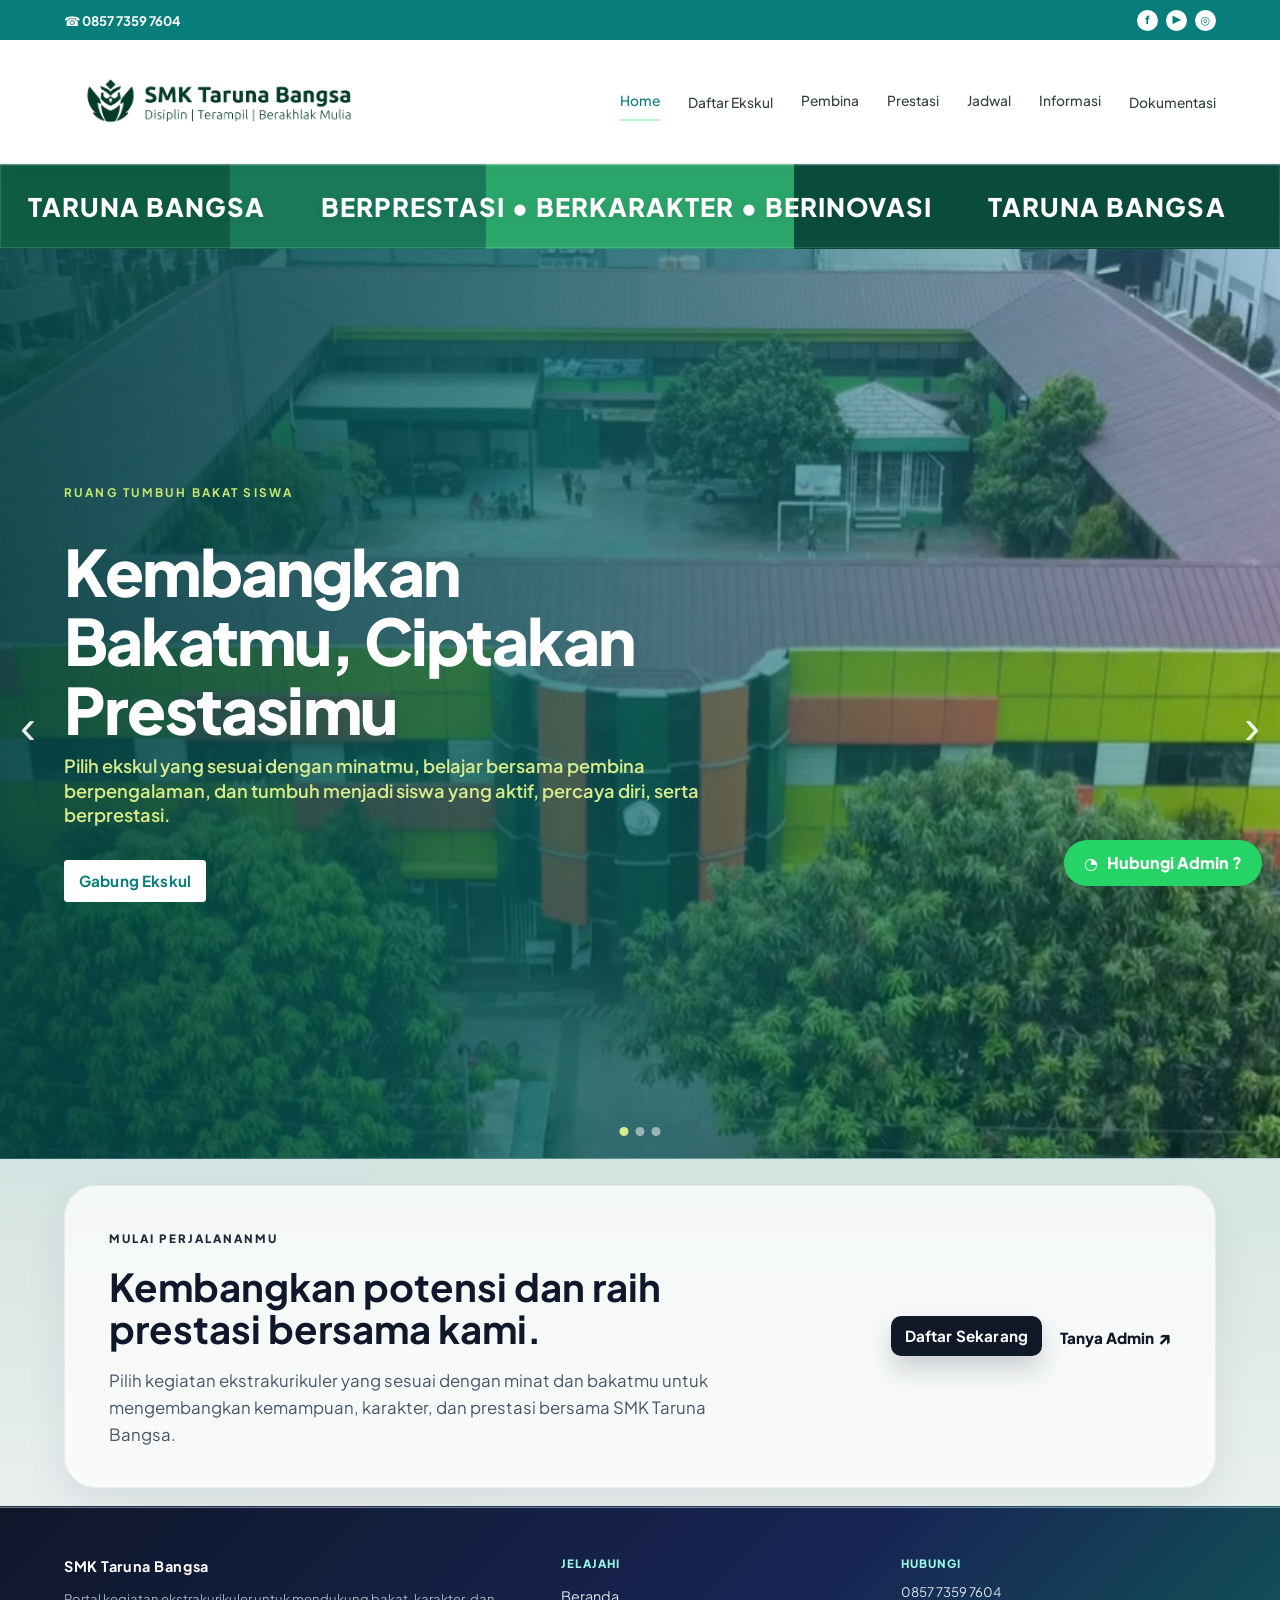
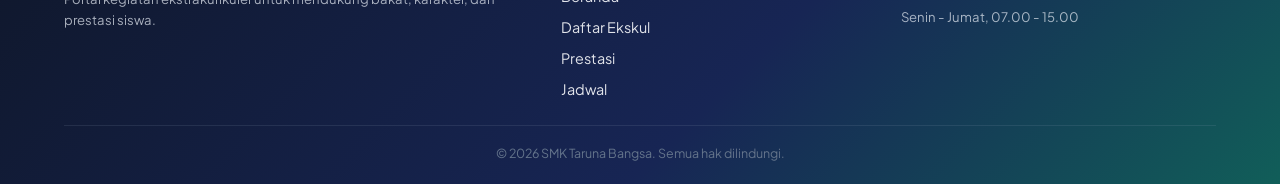
==== commit 8f126e49: "benerin js dan css" ====
--- a/index.html
+++ b/index.html
@@ -147,18 +147,50 @@
         <div class="blob b3"></div>
       </div>
       <div class="container hero-container">
-        <div class="hero-content">
-          <span class="hero-tag">RUANG TUMBUH BAKAT SISWA</span>
-          <h1 class="hero-title">Kembangkan Bakatmu, Ciptakan Prestasimu</h1>
-          <p class="hero-description">
-            Pilih ekskul yang sesuai dengan minatmu, belajar bersama pembina berpengalaman, dan tumbuh menjadi siswa yang aktif, percaya diri, serta berprestasi.
-          </p>
-          <div class="hero-actions">
-            <a class="btn btn-primary hero-join-button" href="student-register.html">Gabung Ekskul</a>
-            <a class="btn btn-secondary" href="prestasi.html">Lihat Prestasi</a>
-          </div>
-        </div>
-        
+        <div id="hero-slides" class="hero-slides">
+          <div class="hero-slide active">
+            <div class="hero-content">
+              <span class="hero-tag">RUANG TUMBUH BAKAT SISWA</span>
+              <h1 class="hero-title">Kembangkan Bakatmu, Ciptakan Prestasimu</h1>
+              <p class="hero-description">
+                Pilih ekskul yang sesuai dengan minatmu, belajar bersama pembina berpengalaman, dan tumbuh menjadi siswa yang aktif, percaya diri, serta berprestasi.
+              </p>
+              <div class="hero-actions">
+                <a class="btn btn-primary hero-join-button" href="student-register.html">Gabung Ekskul</a>
+                <a class="btn btn-secondary" href="prestasi.html">Lihat Prestasi</a>
+              </div>
+            </div>
+          </div>
+
+          <div class="hero-slide">
+            <div class="hero-content">
+              <span class="hero-tag">JADWAL KEGIATAN</span>
+              <h1 class="hero-title">Latihan Rutin bersama Pembina Berpengalaman</h1>
+              <p class="hero-description">
+                Cek jadwal latihan setiap ekskul dan hadiri kegiatanmu tepat waktu agar bakatmu terus terasah setiap pekan.
+              </p>
+              <div class="hero-actions">
+                <a class="btn btn-primary hero-join-button" href="student-register.html">Gabung Ekskul</a>
+                <a class="btn btn-secondary" href="jadwal.html">Lihat Jadwal</a>
+              </div>
+            </div>
+          </div>
+
+          <div class="hero-slide">
+            <div class="hero-content">
+              <span class="hero-tag">RAIH PRESTASI</span>
+              <h1 class="hero-title">Bangga Mengharumkan Nama Sekolah</h1>
+              <p class="hero-description">
+                Raih prestasi di tingkat kota maupun nasional dan jadilah kebanggaan SMK Taruna Bangsa lewat ekskul pilihanmu.
+              </p>
+              <div class="hero-actions">
+                <a class="btn btn-primary hero-join-button" href="student-register.html">Gabung Ekskul</a>
+                <a class="btn btn-secondary" href="prestasi.html">Lihat Prestasi</a>
+              </div>
+            </div>
+          </div>
+        </div>
+
         <div class="hero-visual">
           <div class="hero-visual-frame">
             <img src="logo_landing_page.png" alt="Gedung SMK Taruna Bangsa">
@@ -169,10 +201,10 @@
 
       <button class="hero-arrow hero-arrow-left" aria-label="Slide sebelumnya">‹</button>
       <button class="hero-arrow hero-arrow-right" aria-label="Slide berikutnya">›</button>
-      <div class="hero-dots" aria-hidden="true">
-        <span class="active"></span>
-        <span></span>
-        <span></span>
+      <div class="hero-dots" role="tablist" aria-label="Pilih slide">
+        <button type="button" class="active" aria-label="Slide 1"></button>
+        <button type="button" aria-label="Slide 2"></button>
+        <button type="button" aria-label="Slide 3"></button>
       </div>
     </section>
 
--- a/styles.css
+++ b/styles.css
@@ -3904,3 +3904,345 @@
   }
 }
 
+/* ================= HERO SLIDER (FADE) ================= */
+.hero-slides {
+  flex: 1;
+  min-width: 0;
+  display: grid;
+}
+
+.hero-slide {
+  grid-area: 1 / 1;
+  opacity: 0;
+  visibility: hidden;
+  transform: translateY(10px);
+  transition: opacity 0.6s ease, transform 0.6s ease, visibility 0.6s ease;
+}
+
+.hero-slide.active {
+  opacity: 1;
+  visibility: visible;
+  transform: none;
+}
+
+.home-page .hero-dots button {
+  width: 9px;
+  height: 9px;
+  border-radius: 50%;
+  background: rgba(255, 255, 255, 0.5);
+  border: 0;
+  padding: 0;
+  cursor: pointer;
+  transition: background 0.25s ease, transform 0.25s ease;
+}
+
+.home-page .hero-dots button:hover {
+  transform: scale(1.35);
+}
+
+.home-page .hero-dots button.active {
+  background: #d7eb8b;
+}
+
+@media (prefers-reduced-motion: reduce) {
+  .hero-slide {
+    transition: opacity 0.01s ease;
+    transform: none;
+  }
+}
+
+/* ================= DOCUMENTATION PAGE ================= */
+.doc-tabs {
+  display: flex;
+  flex-wrap: wrap;
+  gap: 10px;
+  justify-content: center;
+  margin-bottom: 18px;
+}
+
+.doc-tab {
+  border: 1px solid #d8e9e5;
+  background: #ffffff;
+  color: #123d3b;
+  font: inherit;
+  font-weight: 700;
+  font-size: 0.88rem;
+  padding: 10px 22px;
+  border-radius: 999px;
+  cursor: pointer;
+  transition: background 0.2s ease, color 0.2s ease, border-color 0.2s ease, transform 0.2s ease;
+}
+
+.doc-tab:hover {
+  border-color: #77bcb1;
+  transform: translateY(-2px);
+}
+
+.doc-tab.active {
+  background: #087e7b;
+  border-color: #087e7b;
+  color: #ffffff;
+  box-shadow: 0 12px 24px rgba(8, 126, 123, 0.2);
+}
+
+.doc-summary {
+  text-align: center;
+  color: #64748b;
+  font-size: 0.85rem;
+  margin-bottom: 22px;
+}
+
+.doc-grid {
+  display: grid;
+  grid-template-columns: repeat(auto-fill, minmax(280px, 1fr));
+  gap: 22px;
+}
+
+.doc-card {
+  display: flex;
+  flex-direction: column;
+  background: #ffffff;
+  border: 1px solid #d8e9e5;
+  border-radius: 14px;
+  overflow: hidden;
+  box-shadow: 0 14px 30px rgba(24, 65, 63, 0.07);
+  transition: transform 0.24s ease, box-shadow 0.24s ease, border-color 0.24s ease;
+}
+
+.doc-card:hover {
+  transform: translateY(-6px);
+  border-color: #77bcb1;
+  box-shadow: 0 20px 38px rgba(24, 65, 63, 0.12);
+}
+
+.doc-thumb {
+  position: relative;
+  aspect-ratio: 16 / 10;
+  overflow: hidden;
+  background: #e2e8f0;
+}
+
+.doc-thumb img {
+  width: 100%;
+  height: 100%;
+  object-fit: cover;
+  display: block;
+  transition: transform 0.35s ease;
+}
+
+.doc-card:hover .doc-thumb img {
+  transform: scale(1.06);
+}
+
+.doc-type {
+  position: absolute;
+  top: 10px;
+  left: 10px;
+  padding: 4px 10px;
+  border-radius: 999px;
+  font-size: 0.68rem;
+  font-weight: 800;
+  letter-spacing: 0.06em;
+  text-transform: uppercase;
+  color: #ffffff;
+  background: rgba(15, 23, 42, 0.72);
+}
+
+.doc-type.video {
+  background: #dc2626;
+}
+
+.doc-play {
+  position: absolute;
+  inset: 0;
+  display: flex;
+  align-items: center;
+  justify-content: center;
+  border: 0;
+  background: rgba(15, 23, 42, 0.28);
+  cursor: pointer;
+  transition: background 0.2s ease;
+}
+
+.doc-play:hover {
+  background: rgba(15, 23, 42, 0.44);
+}
+
+.doc-play span {
+  display: inline-flex;
+  align-items: center;
+  justify-content: center;
+  width: 58px;
+  height: 58px;
+  border-radius: 50%;
+  background: rgba(255, 255, 255, 0.92);
+  color: #087e7b;
+  font-size: 1.1rem;
+  box-shadow: 0 12px 26px rgba(15, 23, 42, 0.25);
+  padding-left: 4px;
+}
+
+.doc-body {
+  display: flex;
+  flex-direction: column;
+  gap: 8px;
+  padding: 16px 18px 18px;
+}
+
+.doc-body h3 {
+  color: #123d3b;
+  font-size: 1.05rem;
+  line-height: 1.4;
+}
+
+.doc-body p {
+  color: #64748b;
+  font-size: 0.88rem;
+  line-height: 1.6;
+  flex: 1;
+}
+
+.doc-date {
+  color: #94a3b8;
+  font-size: 0.76rem;
+  font-weight: 600;
+}
+
+.doc-empty {
+  grid-column: 1 / -1;
+  text-align: center;
+  color: #64748b;
+  padding: 48px 20px;
+  background: #ffffff;
+  border: 1px dashed #d8e9e5;
+  border-radius: 14px;
+}
+
+.doc-pagination {
+  display: flex;
+  flex-wrap: wrap;
+  gap: 8px;
+  justify-content: center;
+  align-items: center;
+  margin-top: 32px;
+}
+
+.page-btn {
+  border: 1px solid #d8e9e5;
+  background: #ffffff;
+  color: #123d3b;
+  font: inherit;
+  font-weight: 700;
+  font-size: 0.85rem;
+  min-width: 40px;
+  padding: 9px 13px;
+  border-radius: 10px;
+  cursor: pointer;
+  transition: background 0.2s ease, color 0.2s ease, border-color 0.2s ease, transform 0.2s ease;
+}
+
+.page-btn.num {
+  padding: 9px 0;
+}
+
+.page-btn:hover:not(:disabled) {
+  border-color: #77bcb1;
+  transform: translateY(-2px);
+}
+
+.page-btn.active {
+  background: #087e7b;
+  border-color: #087e7b;
+  color: #ffffff;
+  box-shadow: 0 10px 20px rgba(8, 126, 123, 0.2);
+}
+
+.page-btn:disabled {
+  opacity: 0.45;
+  cursor: not-allowed;
+}
+
+.doc-modal {
+  position: fixed;
+  inset: 0;
+  z-index: 3000;
+  display: none;
+  align-items: center;
+  justify-content: center;
+  padding: 20px;
+}
+
+.doc-modal.show {
+  display: flex;
+}
+
+.doc-modal-backdrop {
+  position: absolute;
+  inset: 0;
+  background: rgba(2, 6, 23, 0.78);
+  backdrop-filter: blur(4px);
+  -webkit-backdrop-filter: blur(4px);
+}
+
+.doc-modal-dialog {
+  position: relative;
+  z-index: 1;
+  width: min(94%, 900px);
+  background: #ffffff;
+  border-radius: 16px;
+  padding: 16px;
+  box-shadow: 0 30px 70px rgba(2, 6, 23, 0.45);
+}
+
+.doc-modal-dialog video {
+  width: 100%;
+  max-height: 72vh;
+  border-radius: 10px;
+  display: block;
+  background: #000000;
+}
+
+.doc-modal-dialog h3 {
+  margin-top: 12px;
+  color: #123d3b;
+  font-size: 1.05rem;
+}
+
+.doc-modal-close {
+  position: absolute;
+  top: -14px;
+  right: -14px;
+  width: 38px;
+  height: 38px;
+  border-radius: 50%;
+  border: 1px solid rgba(148, 163, 184, 0.35);
+  background: #ffffff;
+  color: #0f172a;
+  font-size: 1.4rem;
+  line-height: 1;
+  cursor: pointer;
+  box-shadow: 0 12px 24px rgba(2, 6, 23, 0.3);
+  transition: transform 0.2s ease, background 0.2s ease;
+}
+
+.doc-modal-close:hover {
+  transform: scale(1.06);
+  background: #f1f5f9;
+}
+
+@media (max-width: 720px) {
+  .doc-grid {
+    grid-template-columns: 1fr;
+    gap: 18px;
+  }
+
+  .doc-tab {
+    flex: 1 1 auto;
+    padding: 10px 16px;
+  }
+
+  .page-btn.nav {
+    flex: 1 1 100%;
+  }
+}
+
